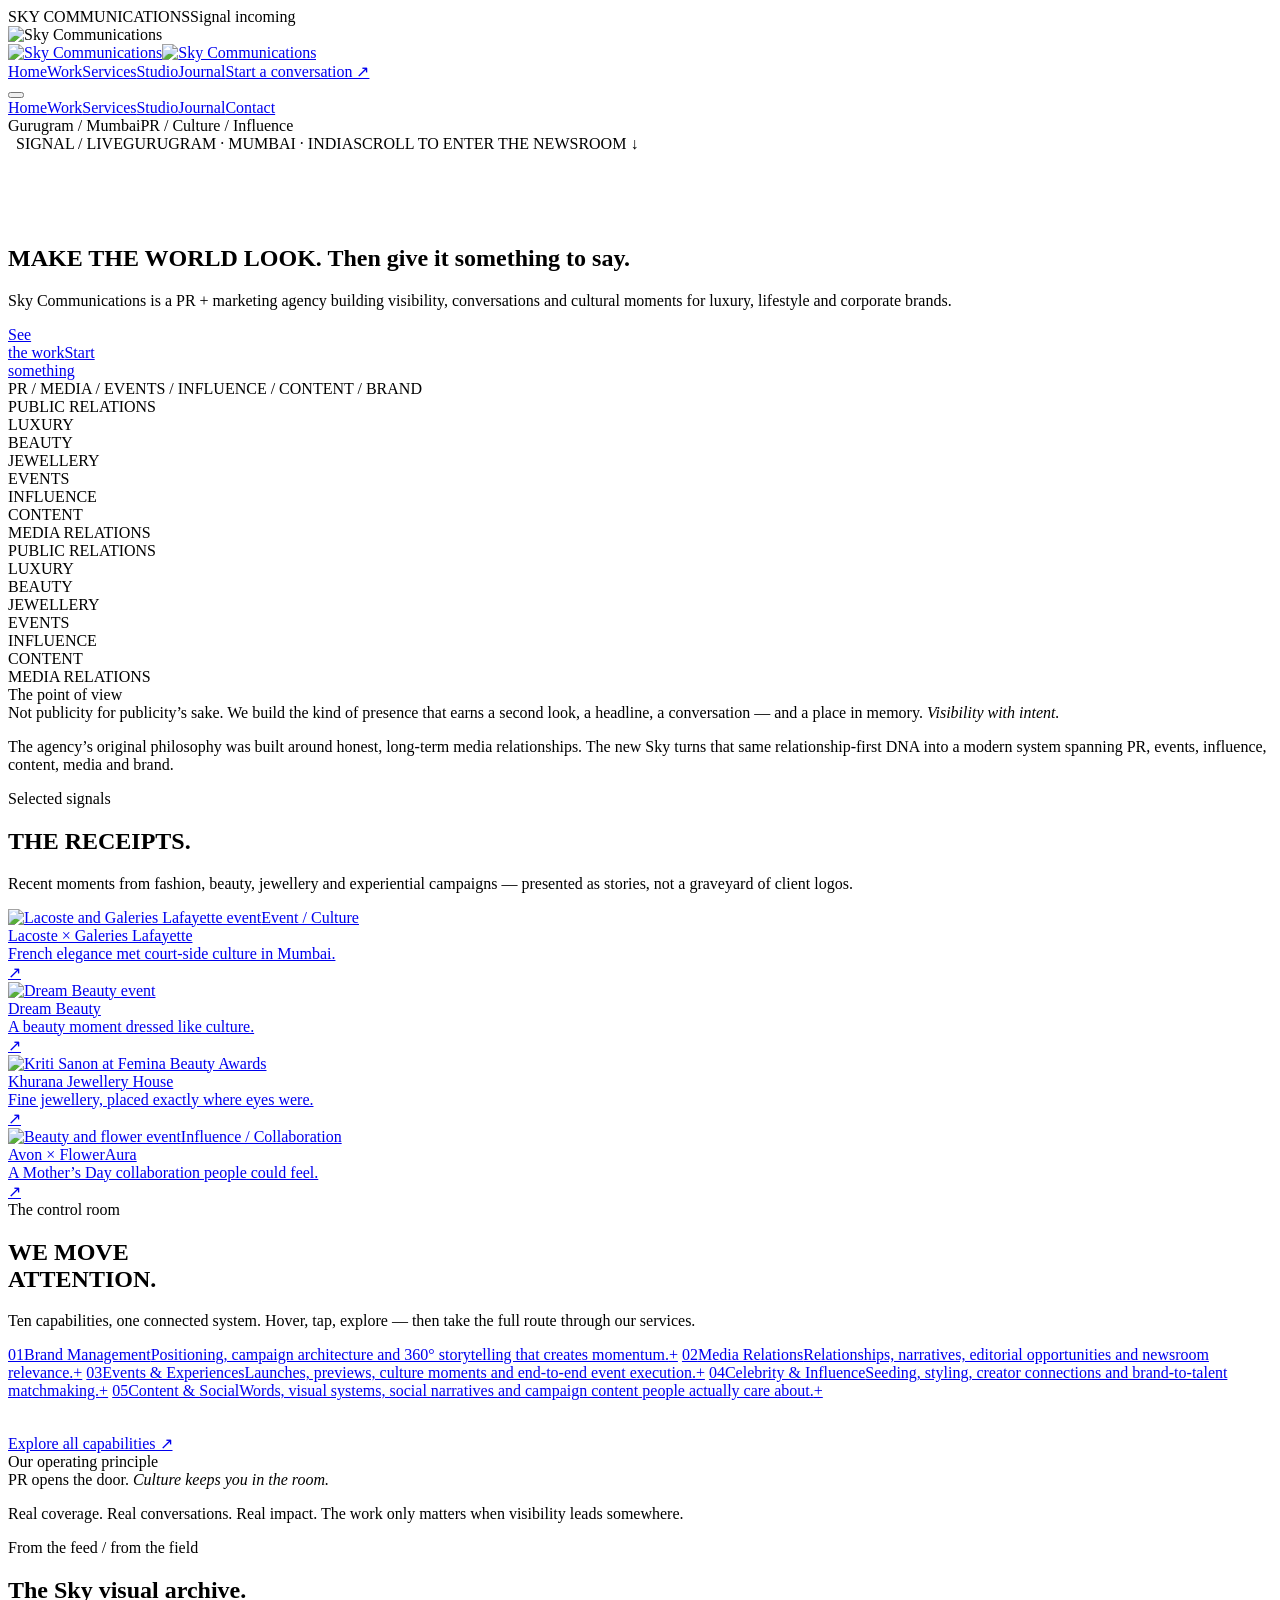
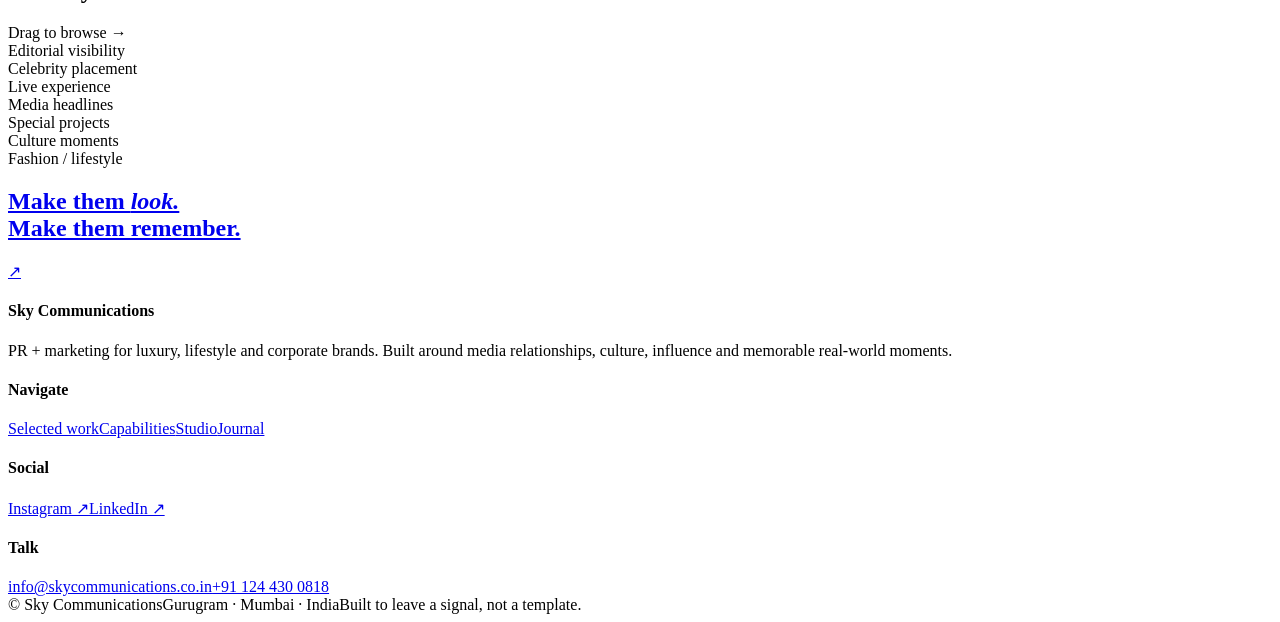
==== index.html @ d0e94e99 "Add files via upload" ====
<!doctype html><html lang="en"><head><meta charset="utf-8"><meta name="viewport" content="width=device-width,initial-scale=1,viewport-fit=cover"><meta name="theme-color" content="#0a0d10"><title>Sky Communications — PR, Culture & Influence</title><meta name="description" content="Sky Communications is a PR and marketing agency shaping visibility for luxury, lifestyle and corporate brands."><link rel="icon" href="assets/images/sky-mark.png"><link rel="stylesheet" href="assets/css/style.css"></head><body>
<div id="loader"><div class="loader-inner"><div class="loader-meta"><span>SKY COMMUNICATIONS</span><span>Signal incoming</span></div><div class="loader-logo"><img src="assets/images/sky-logo-light.png" alt="Sky Communications"></div><div class="loader-bar"><span></span></div></div></div>
<div class="page-wipe"></div><div class="scroll-progress"></div><div class="cursor"></div><div class="cursor-label"></div>
<nav class="site-nav ">
  <a class="brand" href="index.html" aria-label="Sky Communications home"><img class="brand-logo brand-logo-on-dark" src="assets/images/sky-logo-light.png" alt="Sky Communications"><img class="brand-logo brand-logo-on-light" src="assets/images/sky-logo.png" alt="Sky Communications"></a>
  <div class="nav-links"><a href="index.html" class="active">Home</a><a href="work.html" class="">Work</a><a href="services.html" class="">Services</a><a href="studio.html" class="">Studio</a><a href="journal.html" class="">Journal</a><a class="nav-cta" href="contact.html">Start a conversation ↗</a></div>
  <button class="nav-toggle" aria-label="Open menu" aria-expanded="false"><span></span><span></span></button>
</nav>
<div class="mobile-panel"><a href="index.html">Home</a><a href="work.html">Work</a><a href="services.html">Services</a><a href="studio.html">Studio</a><a href="journal.html">Journal</a><a href="contact.html">Contact</a><div class="mobile-panel-meta"><span>Gurugram / Mumbai</span><span>PR / Culture / Influence</span></div></div>

<main>
<section class="hero">
  <div class="hero-topline"><span><i class="live-dot"></i>&nbsp;&nbsp;SIGNAL / LIVE</span><span>GURUGRAM · MUMBAI · INDIA</span><span>SCROLL TO ENTER THE NEWSROOM ↓</span></div>
  <div class="hero-stack" aria-hidden="true">
    <div class="hero-card" data-label="Luxury"><img src="assets/images/luxury-white.jpg" alt=""></div>
    <div class="hero-card" data-label="Culture"><img src="assets/images/global-stories.jpg" alt=""></div>
    <div class="hero-card" data-label="Events"><img src="assets/images/lacoste-event.jpg" alt=""></div>
    <div class="hero-card" data-label="Beauty"><img src="assets/images/kriti-femina.jpg" alt=""></div>
  </div>
  <div class="hero-copy">
    <h1 class="display hero-title">
      <span class="line"><span>MAKE THE</span></span>
      <span class="line"><span>WORLD <span class="accent">LOOK.</span></span></span>
      <span class="line"><span class="smallserif">Then give it something to say.</span></span>
    </h1>
    <div class="hero-bottom">
      <p class="hero-intro">Sky Communications is a PR + marketing agency building visibility, conversations and cultural moments for luxury, lifestyle and corporate brands.</p>
      <div class="hero-actions"><a class="round-link" href="work.html" data-cursor="VIEW">See<br>the work</a><a class="round-link" href="contact.html" data-cursor="TALK">Start<br>something</a></div>
    </div>
  </div>
  <div class="hero-scribble">PR / MEDIA / EVENTS / INFLUENCE / CONTENT / BRAND</div>
</section>
<div class="ticker"><div class="ticker-track">
  <div class="ticker-item">PUBLIC RELATIONS</div><div class="ticker-item">LUXURY</div><div class="ticker-item">BEAUTY</div><div class="ticker-item">JEWELLERY</div><div class="ticker-item">EVENTS</div><div class="ticker-item">INFLUENCE</div><div class="ticker-item">CONTENT</div><div class="ticker-item">MEDIA RELATIONS</div>
  <div class="ticker-item">PUBLIC RELATIONS</div><div class="ticker-item">LUXURY</div><div class="ticker-item">BEAUTY</div><div class="ticker-item">JEWELLERY</div><div class="ticker-item">EVENTS</div><div class="ticker-item">INFLUENCE</div><div class="ticker-item">CONTENT</div><div class="ticker-item">MEDIA RELATIONS</div>
</div></div>

<section class="section manifesto">
  <div class="grid-12">
    <div class="manifesto-intro reveal"><div class="eyebrow">The point of view</div></div>
    <div class="manifesto-copy reveal" data-delay="1">Not publicity for publicity’s sake. <span class="quiet">We build the kind of presence that earns a second look, a headline, a conversation — and a place in memory.</span> <em>Visibility with intent.</em></div>
    <p class="manifesto-note reveal" data-delay="2">The agency’s original philosophy was built around honest, long-term media relationships. The new Sky turns that same relationship-first DNA into a modern system spanning PR, events, influence, content, media and brand.</p>
  </div>
</section>

<section class="section work-section">
  <div class="work-head"><div><div class="eyebrow reveal">Selected signals</div><h2 class="h2 reveal" data-delay="1">THE RECEIPTS.</h2></div><p class="reveal" data-delay="2">Recent moments from fashion, beauty, jewellery and experiential campaigns — presented as stories, not a graveyard of client logos.</p></div>
  <div class="work-grid">
    <a class="work-card wide tall reveal" href="case-lacoste.html" data-cursor="OPEN"><img src="assets/images/lacoste-event.jpg" alt="Lacoste and Galeries Lafayette event"><span class="sticker">Event / Culture</span><div class="work-card-info"><div><div class="work-card-kicker">Lacoste × Galeries Lafayette</div><div class="work-card-title">French elegance met court-side culture in Mumbai.</div></div><span class="work-card-go">↗</span></div></a>
    <a class="work-card narrow reveal" data-delay="1" href="case-dream-beauty.html" data-cursor="OPEN"><img src="assets/images/dream-beauty.jpg" alt="Dream Beauty event"><div class="work-card-info"><div><div class="work-card-kicker">Dream Beauty</div><div class="work-card-title">A beauty moment dressed like culture.</div></div><span class="work-card-go">↗</span></div></a>
    <a class="work-card narrow reveal" href="case-khurana.html" data-cursor="OPEN"><img src="assets/images/kriti-femina.jpg" alt="Kriti Sanon at Femina Beauty Awards"><div class="work-card-info"><div><div class="work-card-kicker">Khurana Jewellery House</div><div class="work-card-title">Fine jewellery, placed exactly where eyes were.</div></div><span class="work-card-go">↗</span></div></a>
    <a class="work-card wide reveal" data-delay="1" href="case-avon.html" data-cursor="OPEN"><img src="assets/images/flower-event.jpg" alt="Beauty and flower event"><span class="sticker">Influence / Collaboration</span><div class="work-card-info"><div><div class="work-card-kicker">Avon × FlowerAura</div><div class="work-card-title">A Mother’s Day collaboration people could feel.</div></div><span class="work-card-go">↗</span></div></a>
  </div>
</section>

<section class="section services-block">
  <div class="services-heading"><div><div class="eyebrow reveal">The control room</div><h2 class="h2 reveal" data-delay="1">WE MOVE<br>ATTENTION.</h2></div><p class="reveal" data-delay="2">Ten capabilities, one connected system. Hover, tap, explore — then take the full route through our services.</p></div>
  <div class="service-list reveal">
    <a class="service-row" href="services.html#brand"><span class="service-num">01</span><span class="service-name">Brand Management</span><span class="service-desc">Positioning, campaign architecture and 360° storytelling that creates momentum.</span><span class="service-plus">+</span></a>
    <a class="service-row" href="services.html#media"><span class="service-num">02</span><span class="service-name">Media Relations</span><span class="service-desc">Relationships, narratives, editorial opportunities and newsroom relevance.</span><span class="service-plus">+</span></a>
    <a class="service-row" href="services.html#events"><span class="service-num">03</span><span class="service-name">Events & Experiences</span><span class="service-desc">Launches, previews, culture moments and end-to-end event execution.</span><span class="service-plus">+</span></a>
    <a class="service-row" href="services.html#influence"><span class="service-num">04</span><span class="service-name">Celebrity & Influence</span><span class="service-desc">Seeding, styling, creator connections and brand-to-talent matchmaking.</span><span class="service-plus">+</span></a>
    <a class="service-row" href="services.html#content"><span class="service-num">05</span><span class="service-name">Content & Social</span><span class="service-desc">Words, visual systems, social narratives and campaign content people actually care about.</span><span class="service-plus">+</span></a>
  </div>
  <div style="margin-top:34px"><a href="services.html" class="eyebrow">Explore all capabilities ↗</a></div>
</section>

<section class="section signal-section">
  <div><div class="eyebrow reveal">Our operating principle</div><div class="signal-quote reveal" data-delay="1">PR opens the door. <em>Culture keeps you in the room.</em></div><p class="signal-sub reveal" data-delay="2">Real coverage. Real conversations. Real impact. The work only matters when visibility leads somewhere.</p></div>
</section>

<section class="section archive">
  <div class="archive-head"><div><div class="eyebrow reveal">From the feed / from the field</div><h2 class="h3 reveal" data-delay="1">The Sky visual archive.</h2></div><span class="drag-note">Drag to browse →</span></div>
  <div class="case-strip" data-cursor="DRAG">
    <div class="case-tile"><img src="assets/images/editorial-shanaya.jpg" alt=""><span>Editorial visibility</span></div>
    <div class="case-tile"><img src="assets/images/kiara-jewels.jpg" alt=""><span>Celebrity placement</span></div>
    <div class="case-tile"><img src="assets/images/etude-event.jpg" alt=""><span>Live experience</span></div>
    <div class="case-tile"><img src="assets/images/headlines.jpg" alt=""><span>Media headlines</span></div>
    <div class="case-tile"><img src="assets/images/petfed.jpg" alt=""><span>Special projects</span></div>
    <div class="case-tile"><img src="assets/images/mumbai-moments.jpg" alt=""><span>Culture moments</span></div>
    <div class="case-tile"><img src="assets/images/palace-fashion.jpg" alt=""><span>Fashion / lifestyle</span></div>
  </div>
</section>
</main>

<footer class="footer">
  <a href="contact.html" class="footer-cta" data-cursor="HELLO">
    <h2>Make them <em>look.</em><br>Make them remember.</h2><span class="footer-arrow">↗</span>
  </a>
  <div class="footer-grid">
    <div class="footer-col"><h4>Sky Communications</h4><p>PR + marketing for luxury, lifestyle and corporate brands. Built around media relationships, culture, influence and memorable real-world moments.</p></div>
    <div class="footer-col"><h4>Navigate</h4><a href="work.html">Selected work</a><a href="services.html">Capabilities</a><a href="studio.html">Studio</a><a href="journal.html">Journal</a></div>
    <div class="footer-col"><h4>Social</h4><a href="https://www.instagram.com/skycommn/" target="_blank" rel="noreferrer">Instagram ↗</a><a href="https://www.linkedin.com/company/sky-communications-pr/" target="_blank" rel="noreferrer">LinkedIn ↗</a></div>
    <div class="footer-col"><h4>Talk</h4><a href="mailto:info@skycommunications.co.in">info@skycommunications.co.in</a><a href="tel:+911244300818">+91 124 430 0818</a></div>
  </div>
  <div class="footer-bottom"><span>© <span data-year></span> Sky Communications</span><span>Gurugram · Mumbai · India</span><span>Built to leave a signal, not a template.</span></div>
</footer>
<script src="assets/js/site.js"></script>
</body></html>
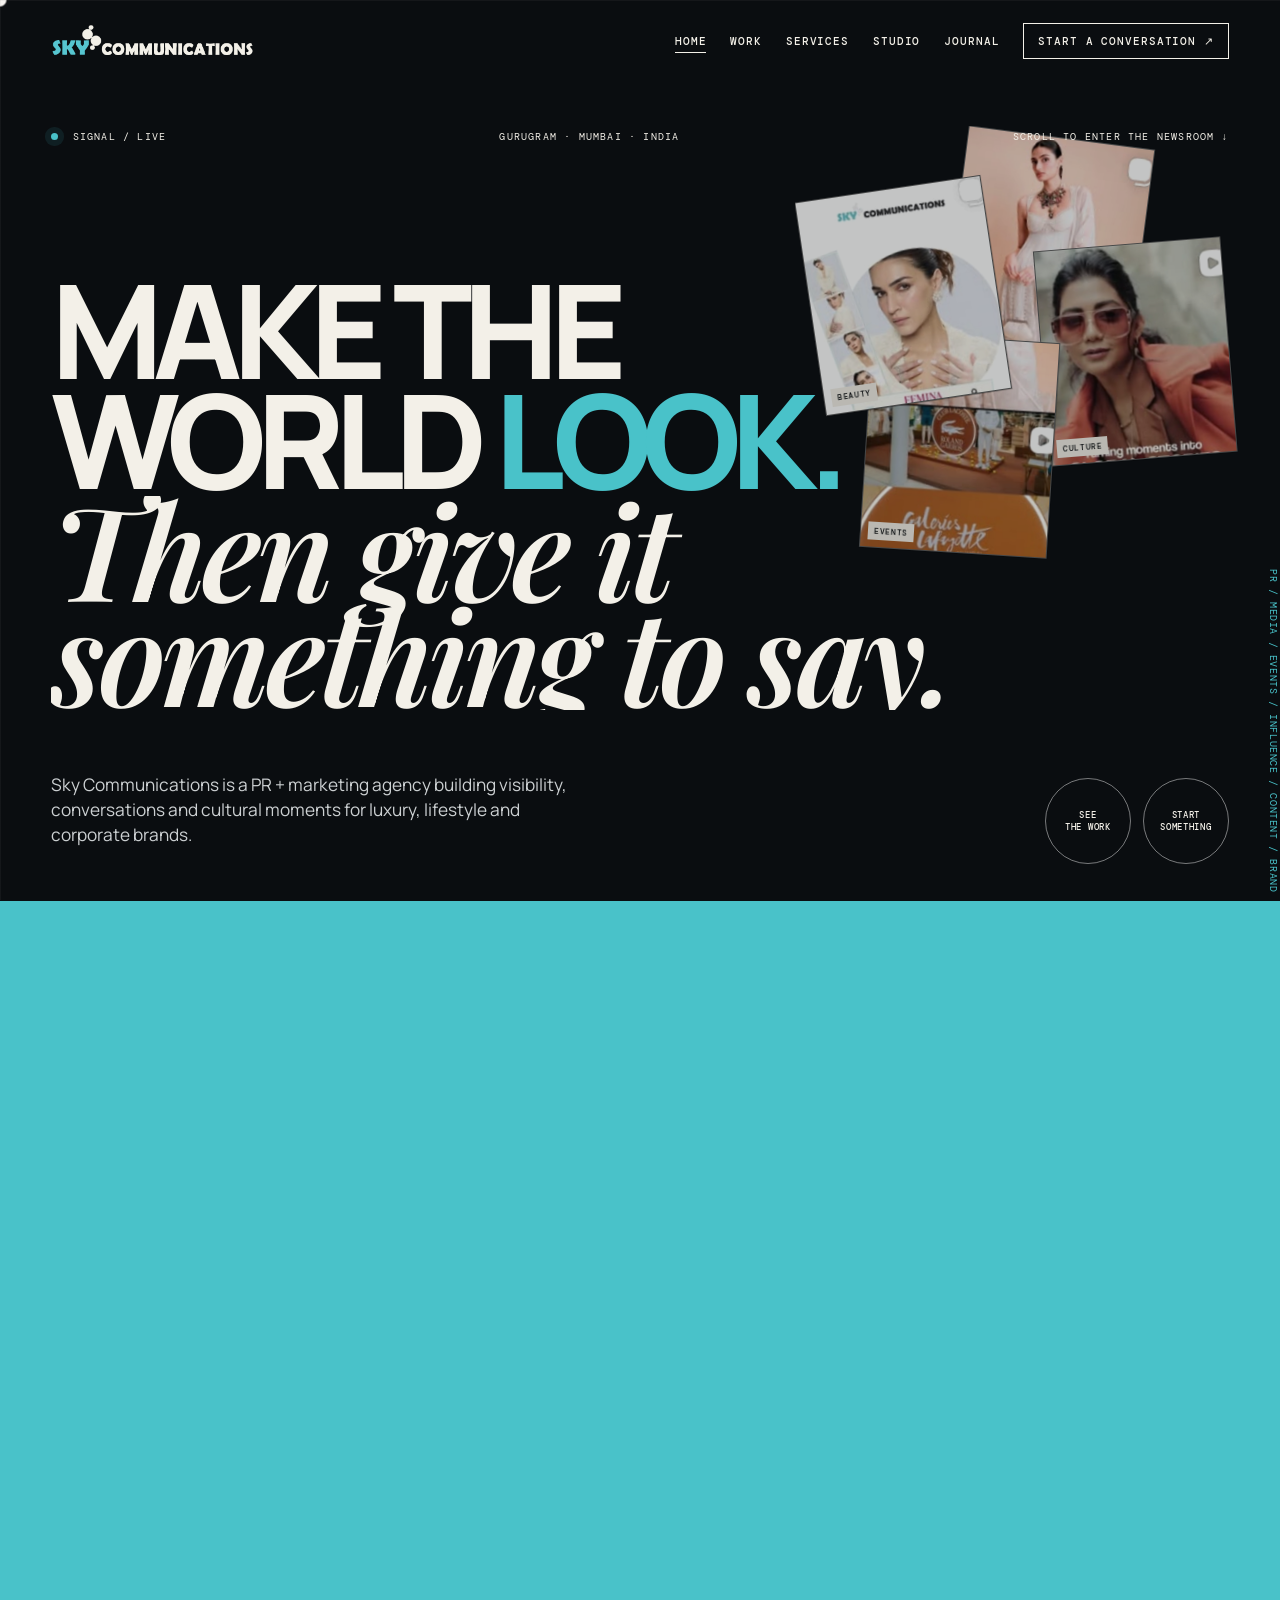
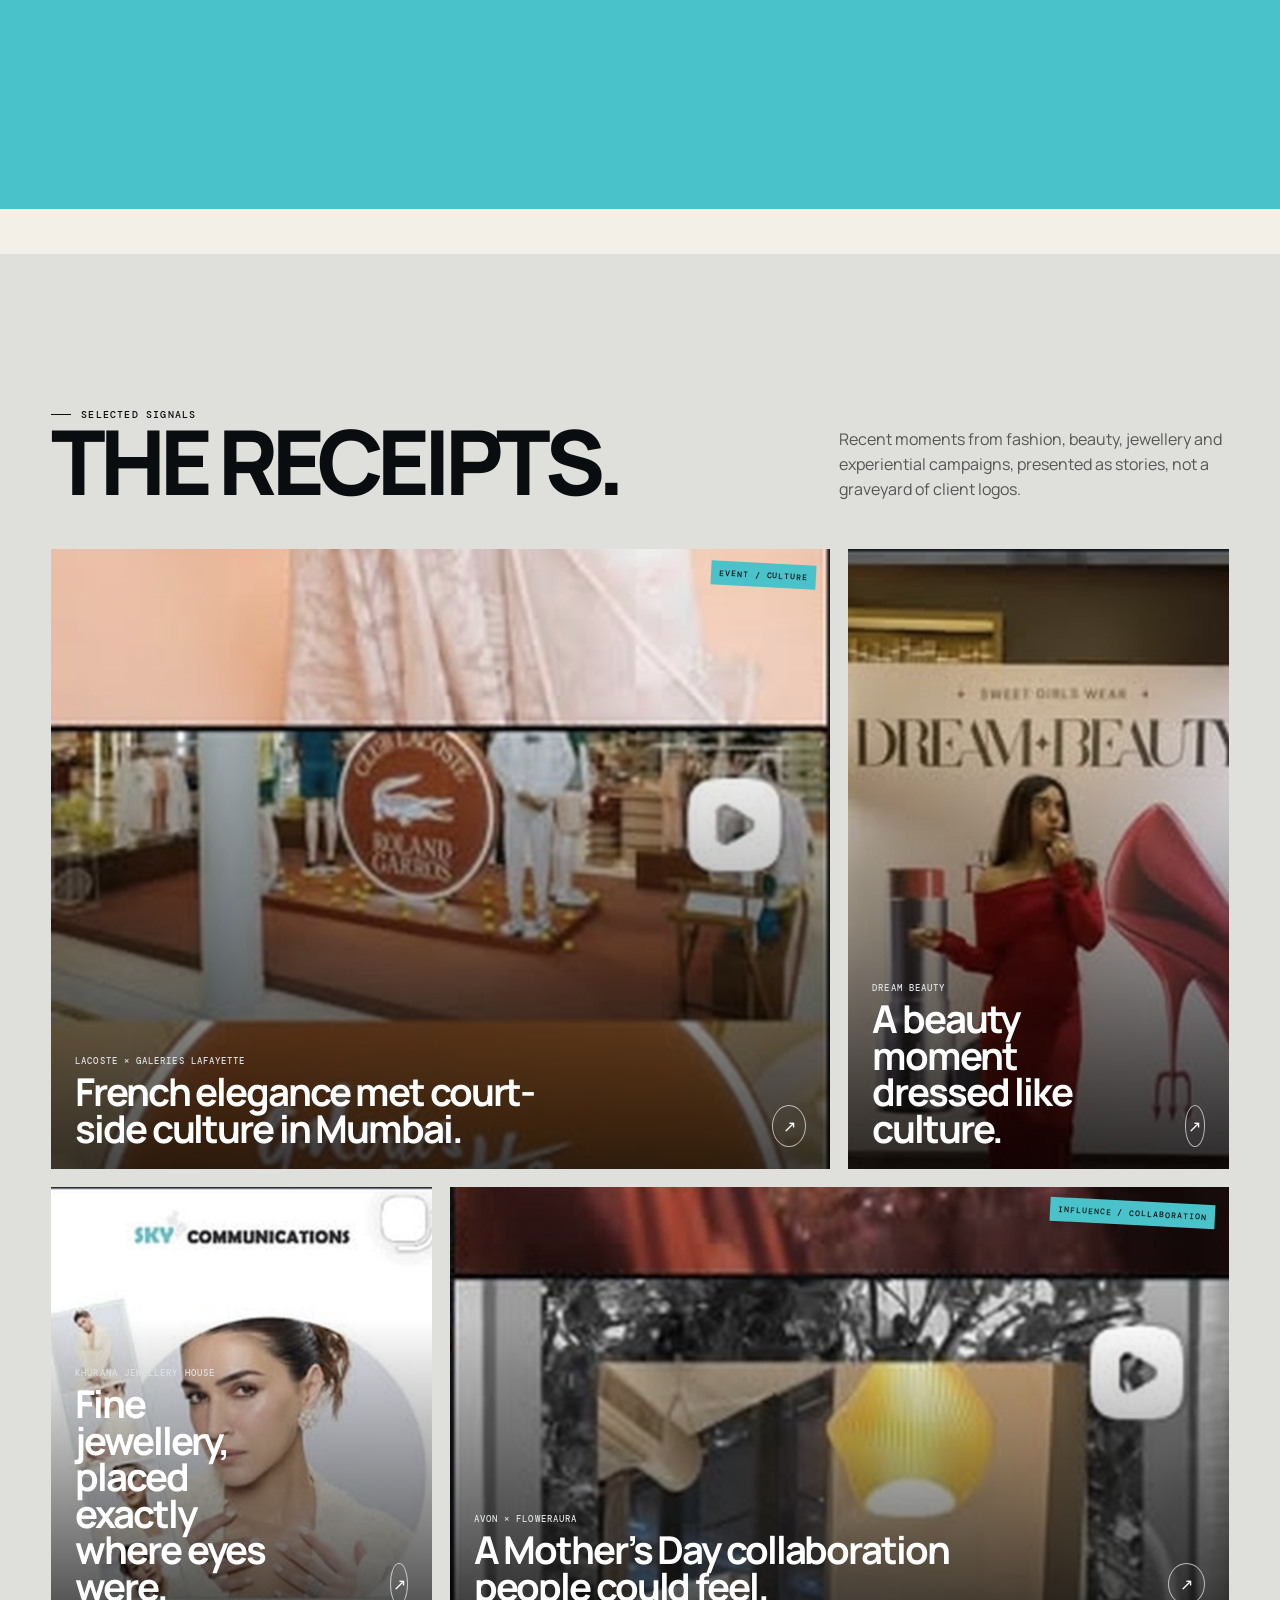
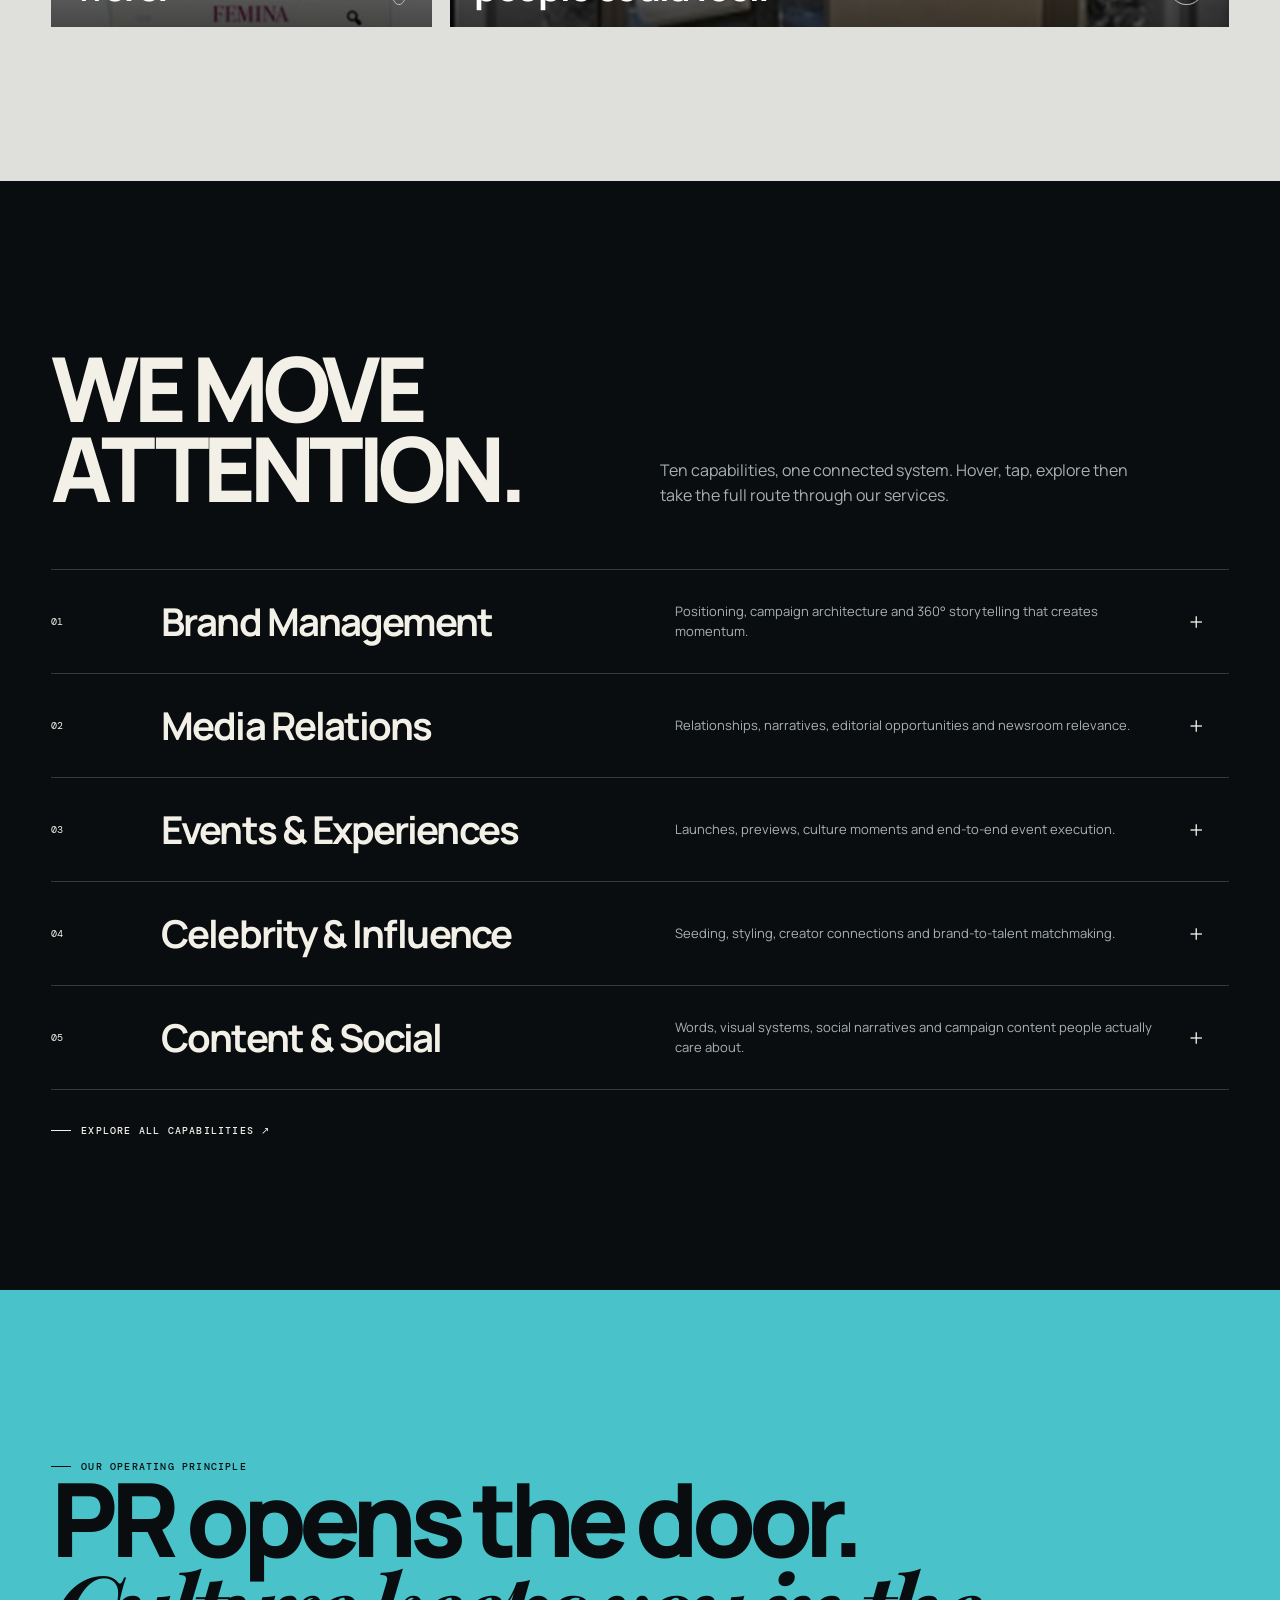
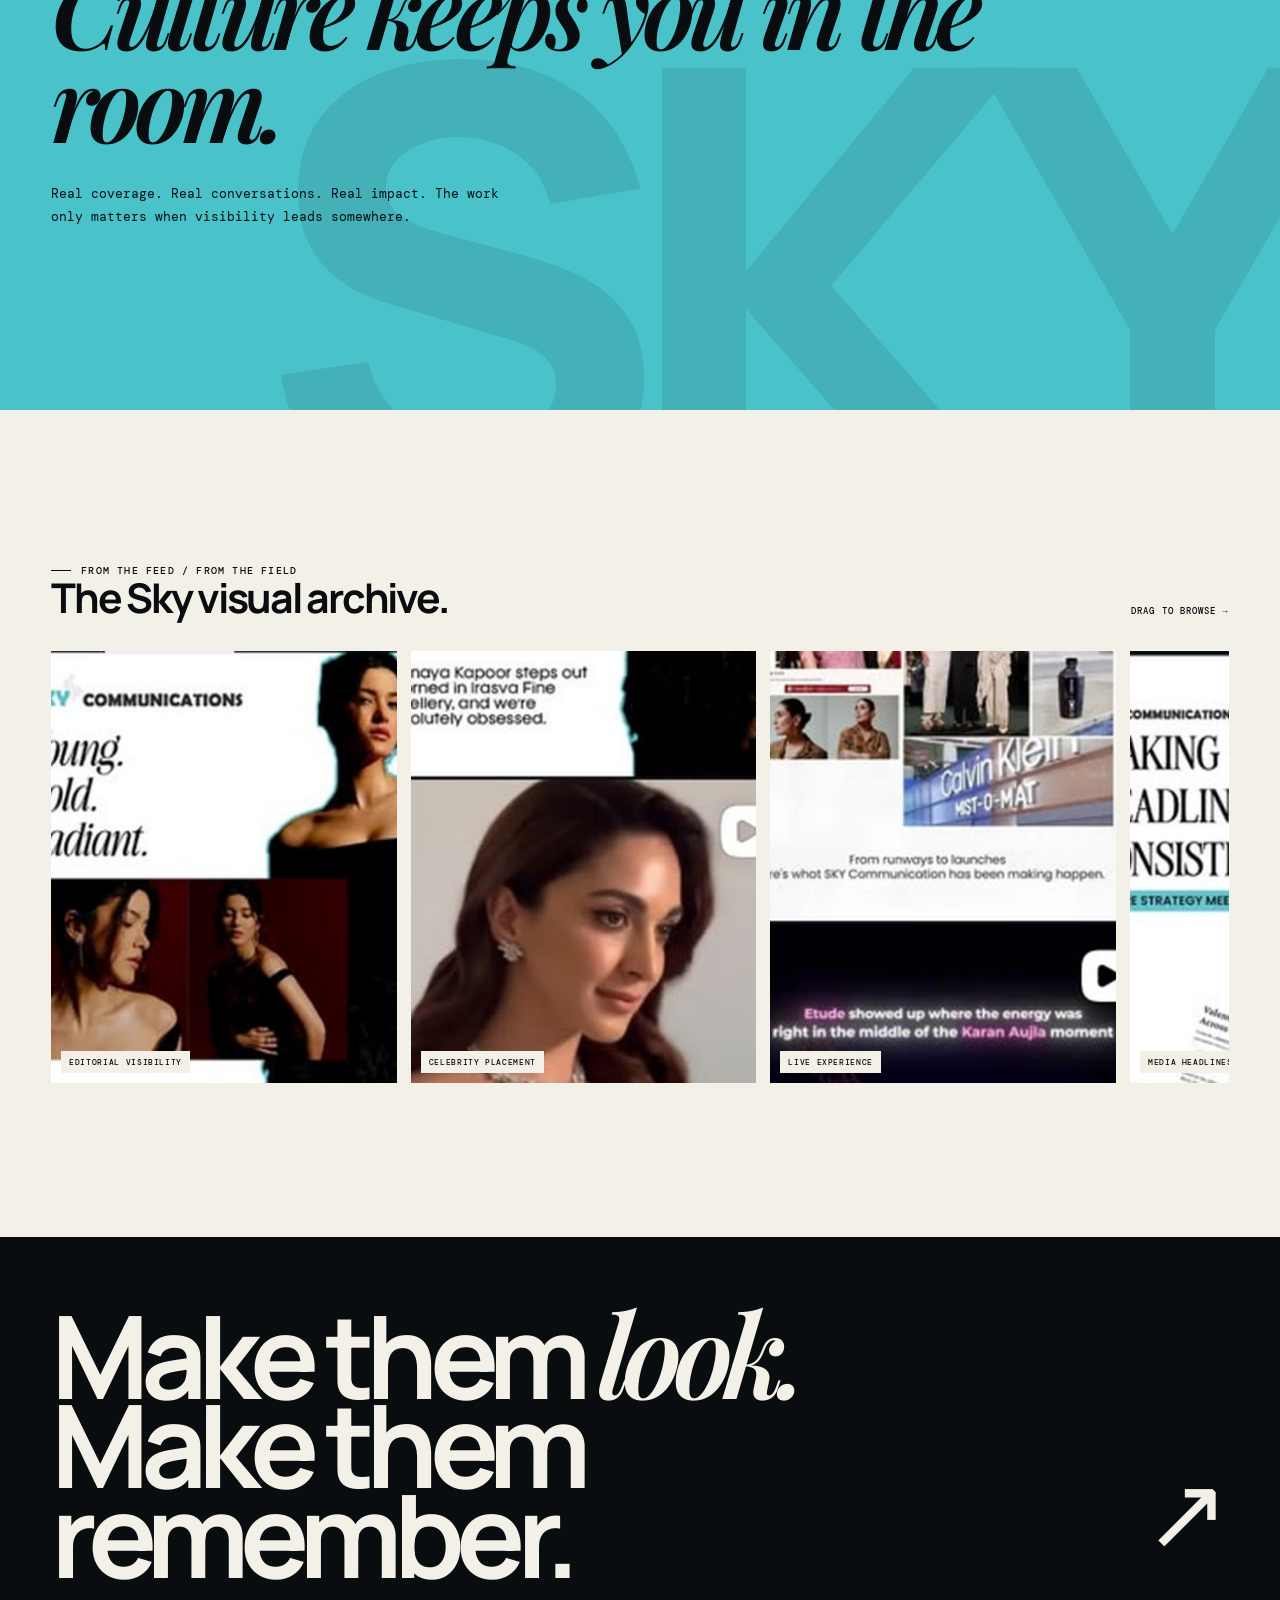
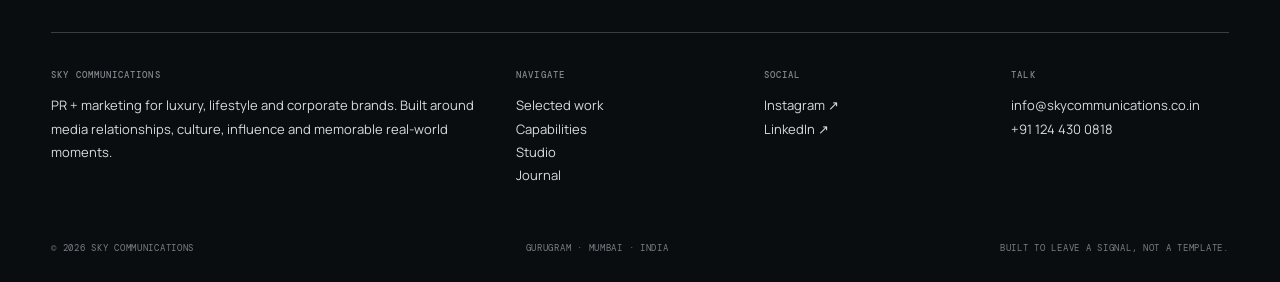
==== commit db1d5ce0: "Update index.html" ====
--- a/index.html
+++ b/index.html
@@ -1,4 +1,4 @@
-<!doctype html><html lang="en"><head><meta charset="utf-8"><meta name="viewport" content="width=device-width,initial-scale=1,viewport-fit=cover"><meta name="theme-color" content="#0a0d10"><title>Sky Communications — PR, Culture & Influence</title><meta name="description" content="Sky Communications is a PR and marketing agency shaping visibility for luxury, lifestyle and corporate brands."><link rel="icon" href="assets/images/sky-mark.png"><link rel="stylesheet" href="assets/css/style.css"></head><body>
+<!doctype html><html lang="en"><head><meta charset="utf-8"><meta name="viewport" content="width=device-width,initial-scale=1,viewport-fit=cover"><meta name="theme-color" content="#0a0d10"><title>Sky Communications . PR, Culture & Influence</title><meta name="description" content="Sky Communications is a PR and marketing agency shaping visibility for luxury, lifestyle and corporate brands."><link rel="icon" href="assets/images/sky-mark.png"><link rel="stylesheet" href="assets/css/style.css"></head><body>
 <div id="loader"><div class="loader-inner"><div class="loader-meta"><span>SKY COMMUNICATIONS</span><span>Signal incoming</span></div><div class="loader-logo"><img src="assets/images/sky-logo-light.png" alt="Sky Communications"></div><div class="loader-bar"><span></span></div></div></div>
 <div class="page-wipe"></div><div class="scroll-progress"></div><div class="cursor"></div><div class="cursor-label"></div>
 <nav class="site-nav ">
@@ -44,7 +44,7 @@
 </section>
 
 <section class="section work-section">
-  <div class="work-head"><div><div class="eyebrow reveal">Selected signals</div><h2 class="h2 reveal" data-delay="1">THE RECEIPTS.</h2></div><p class="reveal" data-delay="2">Recent moments from fashion, beauty, jewellery and experiential campaigns — presented as stories, not a graveyard of client logos.</p></div>
+  <div class="work-head"><div><div class="eyebrow reveal">Selected signals</div><h2 class="h2 reveal" data-delay="1">THE RECEIPTS.</h2></div><p class="reveal" data-delay="2">Recent moments from fashion, beauty, jewellery and experiential campaigns, presented as stories, not a graveyard of client logos.</p></div>
   <div class="work-grid">
     <a class="work-card wide tall reveal" href="case-lacoste.html" data-cursor="OPEN"><img src="assets/images/lacoste-event.jpg" alt="Lacoste and Galeries Lafayette event"><span class="sticker">Event / Culture</span><div class="work-card-info"><div><div class="work-card-kicker">Lacoste × Galeries Lafayette</div><div class="work-card-title">French elegance met court-side culture in Mumbai.</div></div><span class="work-card-go">↗</span></div></a>
     <a class="work-card narrow reveal" data-delay="1" href="case-dream-beauty.html" data-cursor="OPEN"><img src="assets/images/dream-beauty.jpg" alt="Dream Beauty event"><div class="work-card-info"><div><div class="work-card-kicker">Dream Beauty</div><div class="work-card-title">A beauty moment dressed like culture.</div></div><span class="work-card-go">↗</span></div></a>
@@ -54,7 +54,7 @@
 </section>
 
 <section class="section services-block">
-  <div class="services-heading"><div><div class="eyebrow reveal">The control room</div><h2 class="h2 reveal" data-delay="1">WE MOVE<br>ATTENTION.</h2></div><p class="reveal" data-delay="2">Ten capabilities, one connected system. Hover, tap, explore — then take the full route through our services.</p></div>
+  <div class="services-heading"><div><div class="eyebrow reveal">The control room</div><h2 class="h2 reveal" data-delay="1">WE MOVE<br>ATTENTION.</h2></div><p class="reveal" data-delay="2">Ten capabilities, one connected system. Hover, tap, explore then take the full route through our services.</p></div>
   <div class="service-list reveal">
     <a class="service-row" href="services.html#brand"><span class="service-num">01</span><span class="service-name">Brand Management</span><span class="service-desc">Positioning, campaign architecture and 360° storytelling that creates momentum.</span><span class="service-plus">+</span></a>
     <a class="service-row" href="services.html#media"><span class="service-num">02</span><span class="service-name">Media Relations</span><span class="service-desc">Relationships, narratives, editorial opportunities and newsroom relevance.</span><span class="service-plus">+</span></a>
@@ -96,4 +96,4 @@
   <div class="footer-bottom"><span>© <span data-year></span> Sky Communications</span><span>Gurugram · Mumbai · India</span><span>Built to leave a signal, not a template.</span></div>
 </footer>
 <script src="assets/js/site.js"></script>
-</body></html>+</body></html>
--- a/assets/css/style.css
+++ b/assets/css/style.css
@@ -0,0 +1,266 @@
+@import url('https://fonts.googleapis.com/css2?family=DM+Mono:wght@300;400;500&family=Manrope:wght@400;500;600;700;800&family=Playfair+Display:ital,wght@0,600;0,700;1,600&display=swap');
+
+:root{
+  --ink:#0a0d10;
+  --paper:#f3f0e8;
+  --white:#fff;
+  --sky:#49c2c9;
+  --sky-deep:#1c9aa3;
+  --line:rgba(10,13,16,.18);
+  --muted:#6f7477;
+  --serif:'Playfair Display', Georgia, serif;
+  --sans:'Manrope', Arial, sans-serif;
+  --mono:'DM Mono', monospace;
+  --pad:clamp(20px,4vw,64px);
+  --radius:0px;
+  --ease:cubic-bezier(.2,.75,.15,1);
+}
+*{box-sizing:border-box}
+html{scroll-behavior:smooth;background:var(--ink)}
+body{margin:0;background:var(--paper);color:var(--ink);font-family:var(--sans);font-size:16px;overflow-x:hidden}
+body.nav-open{overflow:hidden}
+a{color:inherit;text-decoration:none}
+button,input,textarea,select{font:inherit}
+button{color:inherit}
+img{display:block;max-width:100%}
+::selection{background:var(--sky);color:var(--ink)}
+
+/* --- chrome --- */
+#loader{position:fixed;inset:0;z-index:9999;background:var(--ink);color:var(--paper);display:grid;place-items:center;transition:transform .8s var(--ease);transform-origin:top}
+#loader.is-done{transform:translateY(-105%)}
+.loader-inner{width:min(640px,82vw)}
+.loader-meta{display:flex;justify-content:space-between;align-items:center;font:500 11px var(--mono);letter-spacing:.13em;text-transform:uppercase;color:#aeb5b8;margin-bottom:14px}
+.loader-logo{display:flex;align-items:center}
+.loader-logo img{display:block;width:min(560px,78vw);height:auto}
+.loader-bar{height:2px;background:#2d3437;margin-top:28px;overflow:hidden}
+.loader-bar span{display:block;height:100%;background:var(--sky);animation:loaderBar 1.05s var(--ease) both}
+@keyframes loaderBar{from{width:0}to{width:100%}}
+
+.page-wipe{position:fixed;inset:0;z-index:9000;background:var(--sky);transform:translateY(101%);pointer-events:none;transition:transform .55s var(--ease)}
+.page-wipe.go{transform:translateY(0)}
+
+.scroll-progress{position:fixed;top:0;left:0;z-index:3000;height:3px;width:100%;transform:scaleX(0);transform-origin:left;background:var(--sky);pointer-events:none}
+.cursor,.cursor-label{position:fixed;z-index:9998;pointer-events:none;left:0;top:0;opacity:0;transform:translate(-50%,-50%);mix-blend-mode:difference}
+.cursor{width:13px;height:13px;border-radius:50%;background:#fff;transition:width .25s,height .25s,opacity .2s}
+.cursor.is-big{width:70px;height:70px}
+.cursor-label{font:500 9px var(--mono);letter-spacing:.12em;color:#000;mix-blend-mode:normal;z-index:9999}
+@media(pointer:fine){.cursor,.cursor-label{opacity:1}body,a,button{cursor:none}}
+
+.site-nav{position:fixed;z-index:1100;top:0;left:0;width:100%;height:82px;padding:0 var(--pad);display:flex;align-items:center;justify-content:space-between;color:var(--paper);transition:background .3s,color .3s,border .3s}
+.site-nav.scrolled{background:rgba(243,240,232,.94);backdrop-filter:blur(8px);color:var(--ink);border-bottom:1px solid var(--line)}
+.site-nav.darktext{color:var(--ink)}
+.site-nav.darktext.scrolled{background:rgba(243,240,232,.96)}
+.brand{display:flex;align-items:center;position:relative;z-index:3;width:clamp(172px,16vw,232px);height:42px}
+.brand-logo{position:absolute;left:0;top:50%;width:100%;height:auto;transform:translateY(-50%);transition:opacity .28s var(--ease);object-fit:contain;object-position:left center}
+.brand-logo-on-dark{opacity:1}
+.brand-logo-on-light{opacity:0}
+.site-nav.darktext .brand-logo-on-dark,.site-nav.scrolled .brand-logo-on-dark{opacity:0}
+.site-nav.darktext .brand-logo-on-light,.site-nav.scrolled .brand-logo-on-light{opacity:1}
+.site-nav.menuing .brand-logo-on-dark{opacity:0}
+.site-nav.menuing .brand-logo-on-light{opacity:1}
+.nav-links{display:flex;align-items:center;gap:24px;font:500 11px var(--mono);text-transform:uppercase;letter-spacing:.08em}
+.nav-links a{position:relative;padding:8px 0}
+.nav-links a::after{content:'';position:absolute;left:0;bottom:3px;width:100%;height:1px;background:currentColor;transform:scaleX(0);transform-origin:right;transition:transform .3s var(--ease)}
+.nav-links a:hover::after,.nav-links a.active::after{transform:scaleX(1);transform-origin:left}
+.nav-cta{border:1px solid currentColor!important;padding:10px 14px!important}.nav-cta::after{display:none}
+.nav-toggle{display:none;width:48px;height:48px;background:transparent;border:0;position:relative;z-index:3}
+.nav-toggle span{display:block;width:24px;height:1px;background:currentColor;margin:6px auto;transition:transform .3s,opacity .2s}
+.mobile-panel{position:fixed;z-index:1090;inset:0;background:var(--sky);color:var(--ink);display:flex;flex-direction:column;justify-content:center;padding:100px var(--pad) 40px;transform:translateY(-102%);transition:transform .7s var(--ease)}
+.mobile-panel.open{transform:translateY(0)}
+.mobile-panel a{font-size:clamp(42px,13vw,82px);font-weight:800;letter-spacing:-.065em;line-height:.95;border-bottom:1px solid rgba(10,13,16,.2);padding:10px 0}
+.mobile-panel-meta{margin-top:auto;font:500 11px var(--mono);display:flex;justify-content:space-between;text-transform:uppercase}
+
+/* --- type + layout --- */
+.eyebrow{display:flex;gap:10px;align-items:center;font:500 10px var(--mono);text-transform:uppercase;letter-spacing:.12em}
+.eyebrow::before{content:'';width:20px;height:1px;background:currentColor}
+.display{font-size:clamp(58px,10.2vw,168px);line-height:.8;letter-spacing:-.075em;margin:0;font-weight:800}
+.display .serif{font-family:var(--serif);font-style:italic;font-weight:600;letter-spacing:-.055em}
+.h2{font-size:clamp(44px,7vw,110px);letter-spacing:-.07em;line-height:.9;margin:0;font-weight:800}
+.h3{font-size:clamp(28px,3.2vw,54px);letter-spacing:-.055em;line-height:.98;margin:0;font-weight:700}
+.serif{font-family:var(--serif)}
+.mono{font-family:var(--mono)}
+.section{padding:clamp(90px,12vw,180px) var(--pad)}
+.section-tight{padding:clamp(64px,8vw,110px) var(--pad)}
+.grid-12{display:grid;grid-template-columns:repeat(12,minmax(0,1fr));gap:24px}
+.rule{border-top:1px solid var(--line)}
+.reveal{opacity:0;transform:translateY(32px);transition:opacity .85s var(--ease),transform .85s var(--ease)}
+.reveal.is-in{opacity:1;transform:none}
+.reveal[data-delay="1"]{transition-delay:.08s}.reveal[data-delay="2"]{transition-delay:.16s}.reveal[data-delay="3"]{transition-delay:.24s}
+
+/* --- hero --- */
+.hero{min-height:100svh;background:var(--ink);color:var(--paper);position:relative;overflow:hidden;padding:130px var(--pad) 36px;display:flex;flex-direction:column;justify-content:space-between}
+.hero::before{content:'';position:absolute;inset:0;background-image:linear-gradient(rgba(255,255,255,.045) 1px,transparent 1px),linear-gradient(90deg,rgba(255,255,255,.045) 1px,transparent 1px);background-size:calc(100% / 12) 100%,100% 100%;pointer-events:none}
+.hero-topline{display:flex;justify-content:space-between;align-items:flex-start;font:400 10px var(--mono);text-transform:uppercase;letter-spacing:.12em;position:relative;z-index:2}
+.live-dot{width:7px;height:7px;background:var(--sky);border-radius:50%;display:inline-block;box-shadow:0 0 0 6px rgba(73,194,201,.1);animation:pulse 1.6s infinite}
+@keyframes pulse{50%{box-shadow:0 0 0 12px rgba(73,194,201,0)}}
+.hero-copy{position:relative;z-index:2;margin-top:auto}
+.hero-title{max-width:1250px;position:relative}
+.hero-title .line{display:block;overflow:hidden;padding-bottom:.04em}
+.hero-title .line>span{display:block;transform:translateY(110%);animation:titleIn .9s var(--ease) forwards}
+.hero-title .line:nth-child(2)>span{animation-delay:.12s}.hero-title .line:nth-child(3)>span{animation-delay:.24s}
+@keyframes titleIn{to{transform:translateY(0)}}
+.hero-title .accent{color:var(--sky)}
+.hero-title .smallserif{font-family:var(--serif);font-style:italic;font-weight:600;letter-spacing:-.04em}
+.hero-bottom{margin-top:44px;display:grid;grid-template-columns:1.2fr .8fr;gap:30px;align-items:end;position:relative;z-index:4}
+.hero-intro{max-width:520px;font-size:clamp(16px,1.35vw,21px);line-height:1.45;color:#ccd0d2}
+.hero-actions{display:flex;justify-content:flex-end;gap:12px;align-items:center}
+.round-link{width:86px;height:86px;border-radius:50%;border:1px solid rgba(255,255,255,.45);display:grid;place-items:center;text-align:center;font:500 9px var(--mono);text-transform:uppercase;letter-spacing:.08em;transition:background .3s,color .3s,transform .3s}
+.round-link:hover{background:var(--sky);border-color:var(--sky);color:var(--ink);transform:rotate(-8deg)}
+.hero-stack{position:absolute;right:4vw;top:15vh;width:min(35vw,500px);height:48vh;z-index:1;opacity:.76;pointer-events:none;perspective:1000px}
+.hero-card{position:absolute;width:42%;aspect-ratio:1/1.15;overflow:hidden;border:1px solid rgba(255,255,255,.25);box-shadow:0 16px 45px rgba(0,0,0,.35);will-change:transform;transform:translate3d(var(--move-x,0px),var(--move-y,0px),0) rotate(calc(var(--rot,0deg) + var(--drift-r,0deg)));transform-origin:center;background:#222;opacity:0;clip-path:inset(100% 0 0 0);animation:heroCardReveal 1.15s var(--ease) forwards}
+.hero-card img{width:100%;height:100%;object-fit:cover;filter:saturate(.82) contrast(1.04);transform:scale(1.035);transition:filter .4s ease}
+.hero-card::after{content:attr(data-label);position:absolute;left:7px;bottom:7px;background:var(--paper);color:var(--ink);padding:4px 6px;font:500 8px var(--mono);letter-spacing:.08em;text-transform:uppercase}
+.hero-card:nth-child(1){top:0;right:20%;--rot:7deg;animation-delay:.18s}
+.hero-card:nth-child(2){top:26%;right:0;--rot:-5deg;animation-delay:.32s}
+.hero-card:nth-child(3){top:48%;right:38%;--rot:4deg;animation-delay:.46s}
+.hero-card:nth-child(4){top:12%;right:52%;--rot:-8deg;animation-delay:.6s}
+@keyframes heroCardReveal{0%{opacity:0;clip-path:inset(100% 0 0 0)}55%{opacity:1}100%{opacity:1;clip-path:inset(0 0 0 0)}}
+.hero-scribble{position:absolute;right:0;bottom:8px;color:var(--sky);font:400 10px var(--mono);letter-spacing:.06em;writing-mode:vertical-rl;text-transform:uppercase}
+
+/* --- ticker --- */
+.ticker{overflow:hidden;background:var(--sky);color:var(--ink);border-top:1px solid var(--ink);border-bottom:1px solid var(--ink);padding:14px 0}
+.ticker-track{display:flex;width:max-content;animation:ticker 26s linear infinite}
+.ticker-item{font:700 clamp(18px,2vw,30px) var(--sans);letter-spacing:-.03em;white-space:nowrap;display:flex;align-items:center}
+.ticker-item::after{content:'✦';font-size:.62em;margin:0 28px}
+@keyframes ticker{to{transform:translateX(-50%)}}
+
+/* --- manifesto --- */
+.manifesto{background:var(--paper)}
+.manifesto-intro{grid-column:1/span 3;align-self:start;position:sticky;top:110px}
+.manifesto-copy{grid-column:4/span 9;font-size:clamp(34px,5.3vw,82px);line-height:.98;letter-spacing:-.055em;font-weight:700}
+.manifesto-copy .quiet{color:#a7a6a1}.manifesto-copy em{font-family:var(--serif);font-weight:600}
+.manifesto-note{grid-column:8/span 5;margin-top:46px;font-size:15px;line-height:1.6;color:#4d5355;max-width:520px}
+
+/* --- work cards --- */
+.work-section{background:#dfe0db}
+.work-head{display:flex;justify-content:space-between;align-items:flex-end;margin-bottom:48px;gap:30px}
+.work-head p{max-width:390px;margin:0;color:#555;line-height:1.55}
+.work-grid{display:grid;grid-template-columns:repeat(12,minmax(0,1fr));gap:18px}
+.work-card{position:relative;overflow:hidden;background:var(--ink);color:white;min-height:440px;grid-column:span 6;isolation:isolate}
+.work-card.tall{min-height:620px}.work-card.narrow{grid-column:span 4}.work-card.wide{grid-column:span 8}
+.work-card img{width:100%;height:100%;object-fit:cover;position:absolute;inset:0;transition:transform .8s var(--ease),filter .5s;filter:saturate(.8)}
+.work-card::before{content:'';position:absolute;inset:0;background:linear-gradient(180deg,transparent 30%,rgba(0,0,0,.72));z-index:1}
+.work-card:hover img{transform:scale(1.045);filter:saturate(1.05)}
+.work-card-info{position:absolute;z-index:2;left:24px;right:24px;bottom:22px;display:flex;justify-content:space-between;align-items:end;gap:20px}
+.work-card-title{font-size:clamp(26px,3vw,46px);font-weight:700;letter-spacing:-.055em;line-height:.95;max-width:75%}
+.work-card-kicker{font:500 9px var(--mono);text-transform:uppercase;letter-spacing:.12em;margin-bottom:7px;color:#dce0e2}
+.work-card-go{width:42px;height:42px;border:1px solid rgba(255,255,255,.65);border-radius:50%;display:grid;place-items:center;transition:.3s}
+.work-card:hover .work-card-go{background:var(--sky);border-color:var(--sky);color:var(--ink);transform:rotate(-35deg)}
+.sticker{position:absolute;z-index:3;right:14px;top:14px;padding:7px 8px;background:var(--sky);color:var(--ink);font:500 8px var(--mono);text-transform:uppercase;letter-spacing:.12em;transform:rotate(3deg)}
+
+/* --- services --- */
+.services-block{background:var(--ink);color:var(--paper)}
+.services-heading{display:grid;grid-template-columns:1fr 1fr;gap:40px;margin-bottom:60px}.services-heading p{max-width:470px;line-height:1.6;color:#aab0b2;margin:0;align-self:end}
+.service-row{border-top:1px solid rgba(255,255,255,.18);display:grid;grid-template-columns:90px 1fr 1fr 40px;align-items:center;gap:20px;padding:25px 0;transition:color .25s,padding .25s;position:relative;overflow:hidden}
+.service-row:last-child{border-bottom:1px solid rgba(255,255,255,.18)}
+.service-row::before{content:'';position:absolute;inset:0;background:var(--sky);transform:translateX(-101%);transition:transform .45s var(--ease);z-index:0}
+.service-row:hover::before,.service-row.open::before{transform:none}
+.service-row>*{position:relative;z-index:1}.service-row:hover,.service-row.open{color:var(--ink);padding-left:16px;padding-right:16px}
+.service-num{font:400 10px var(--mono)}
+.service-name{font-size:clamp(25px,3vw,46px);font-weight:700;letter-spacing:-.05em}
+.service-desc{font-size:13px;line-height:1.55;color:#abb1b3;max-width:500px;transition:color .25s}.service-row:hover .service-desc,.service-row.open .service-desc{color:#16363a}
+.service-plus{font-size:25px;font-weight:300;transition:transform .3s}.service-row:hover .service-plus,.service-row.open .service-plus{transform:rotate(45deg)}
+
+/* --- quote/signal --- */
+.signal-section{background:var(--sky);min-height:80svh;display:flex;align-items:center;position:relative;overflow:hidden}
+.signal-section::after{content:'SKY';position:absolute;right:-.06em;bottom:-.28em;font-size:min(48vw,700px);font-weight:800;letter-spacing:-.08em;line-height:1;opacity:.09;pointer-events:none}
+.signal-quote{max-width:1100px;font-size:clamp(48px,8vw,126px);line-height:.88;letter-spacing:-.07em;font-weight:800;position:relative;z-index:1}
+.signal-quote em{font-family:var(--serif);font-weight:600}
+.signal-sub{margin-top:34px;max-width:480px;font:400 13px/1.7 var(--mono);position:relative;z-index:1}
+
+/* --- archive rail --- */
+.archive{background:var(--paper);overflow:hidden}
+.archive-head{display:flex;justify-content:space-between;align-items:end;margin-bottom:34px}
+.drag-note{font:500 9px var(--mono);text-transform:uppercase;letter-spacing:.12em}
+.case-strip{display:flex;gap:14px;overflow-x:auto;scrollbar-width:none;cursor:grab;padding-right:var(--pad);user-select:none}.case-strip::-webkit-scrollbar{display:none}.case-strip.dragging{cursor:grabbing}
+.case-tile{flex:0 0 clamp(230px,27vw,390px);position:relative;background:#ddd;aspect-ratio:4/5;overflow:hidden}.case-tile img{width:100%;height:100%;object-fit:cover;pointer-events:none;transition:transform .5s}.case-tile:hover img{transform:scale(1.04)}
+.case-tile span{position:absolute;left:10px;bottom:10px;background:var(--paper);padding:6px 8px;font:500 8px var(--mono);text-transform:uppercase;letter-spacing:.08em}
+
+/* --- footer --- */
+.footer{background:var(--ink);color:var(--paper);padding:70px var(--pad) 28px}
+.footer-cta{display:flex;align-items:flex-end;justify-content:space-between;gap:30px;border-bottom:1px solid rgba(255,255,255,.2);padding-bottom:52px}
+.footer-cta h2{font-size:clamp(54px,9vw,146px);letter-spacing:-.075em;line-height:.78;margin:0;max-width:1000px}.footer-cta h2 em{font-family:var(--serif);font-weight:600}
+.footer-arrow{font-size:clamp(54px,8vw,120px);transition:transform .3s}.footer-cta:hover .footer-arrow{transform:translate(12px,-12px)}
+.footer-grid{display:grid;grid-template-columns:2fr 1fr 1fr 1fr;gap:30px;padding-top:36px}
+.footer-col h4{font:500 9px var(--mono);text-transform:uppercase;letter-spacing:.12em;color:#7f878a;margin:0 0 13px}.footer-col a,.footer-col p{display:block;font-size:13px;line-height:1.8;margin:0;color:#d7dbdc}.footer-col a:hover{color:var(--sky)}
+.footer-bottom{display:flex;justify-content:space-between;align-items:center;margin-top:54px;font:400 9px var(--mono);text-transform:uppercase;color:#777f82;letter-spacing:.08em}
+
+/* --- inner hero --- */
+.inner-hero{padding:150px var(--pad) 74px;min-height:70svh;display:flex;flex-direction:column;justify-content:flex-end;position:relative;overflow:hidden;background:var(--paper)}
+.inner-hero.dark{background:var(--ink);color:var(--paper)}
+.inner-kicker{font:500 10px var(--mono);text-transform:uppercase;letter-spacing:.12em;margin-bottom:28px}
+.inner-title{font-size:clamp(70px,13vw,200px);line-height:.76;letter-spacing:-.08em;font-weight:800;margin:0;max-width:1400px}
+.inner-title em{font-family:var(--serif);font-weight:600}
+.journal-hero{min-height:76svh;padding-bottom:68px}
+.journal-title{font-size:clamp(74px,11.5vw,178px);line-height:.78;max-width:none}
+.journal-title span{display:inline-block;letter-spacing:-.085em}
+.journal-title em{color:var(--sky-deep);font-style:italic;letter-spacing:-.06em}
+.journal-hero .inner-deck{margin-top:34px}
+.journal-hero .inner-deck p{font-size:clamp(16px,1.35vw,20px);max-width:650px}
+.inner-deck{display:grid;grid-template-columns:1fr 1fr;gap:30px;margin-top:42px;padding-top:20px;border-top:1px solid currentColor}.inner-deck p{max-width:520px;line-height:1.55;margin:0;color:inherit;opacity:.75}.inner-deck .right{text-align:right;justify-self:end;font:400 10px/1.6 var(--mono);text-transform:uppercase;letter-spacing:.08em}
+
+/* work page */
+.filters{display:flex;flex-wrap:wrap;gap:8px;margin-bottom:34px}.filter-btn{border:1px solid var(--ink);background:transparent;border-radius:99px;padding:9px 14px;font:500 9px var(--mono);text-transform:uppercase;letter-spacing:.08em}.filter-btn.active,.filter-btn:hover{background:var(--ink);color:var(--paper)}
+.portfolio-grid{display:grid;grid-template-columns:repeat(3,1fr);gap:16px}.portfolio-card{position:relative;aspect-ratio:4/5;overflow:hidden;background:#d8d8d3}.portfolio-card.hide{display:none}.portfolio-card img{width:100%;height:100%;object-fit:cover;transition:transform .55s}.portfolio-card:hover img{transform:scale(1.04)}.portfolio-card .pcap{position:absolute;inset:auto 10px 10px 10px;background:var(--paper);padding:11px 12px}.pcap small{font:500 8px var(--mono);text-transform:uppercase;letter-spacing:.09em;color:#697073}.pcap b{display:block;margin-top:4px;font-size:16px;letter-spacing:-.025em}
+
+/* services page */
+.service-detail{border-top:1px solid var(--line);padding:28px 0;display:grid;grid-template-columns:1fr 1.2fr 1fr;gap:28px;align-items:start}.service-detail:last-child{border-bottom:1px solid var(--line)}.service-detail h3{font-size:clamp(28px,3vw,48px);letter-spacing:-.05em;margin:0}.service-detail p{margin:0;line-height:1.7;color:#545a5d;font-size:14px}.service-tags{display:flex;flex-wrap:wrap;gap:6px}.service-tags span{border:1px solid var(--line);padding:6px 8px;font:500 8px var(--mono);text-transform:uppercase;letter-spacing:.07em}
+.process{background:var(--sky)}.process-grid{display:grid;grid-template-columns:repeat(4,1fr);border-top:1px solid var(--ink);border-left:1px solid var(--ink)}.process-step{padding:26px;border-right:1px solid var(--ink);border-bottom:1px solid var(--ink);min-height:260px;display:flex;flex-direction:column}.process-step .n{font:500 10px var(--mono)}.process-step h4{font-size:28px;letter-spacing:-.05em;margin:auto 0 12px}.process-step p{font-size:12px;line-height:1.55;margin:0}
+
+/* studio */
+.founder-grid{display:grid;grid-template-columns:5fr 7fr;gap:clamp(40px,7vw,120px);align-items:start}.founder-photo{aspect-ratio:4/5;background:var(--sky);position:relative;overflow:hidden;display:flex;align-items:flex-end;padding:24px}.founder-photo::before{content:'POOJA';position:absolute;left:-.05em;top:.03em;font-size:clamp(90px,12vw,180px);font-weight:800;letter-spacing:-.08em;opacity:.12}.founder-photo .initial{font-family:var(--serif);font-size:clamp(180px,25vw,360px);line-height:.6;font-style:italic;margin-left:auto;color:var(--ink)}.founder-caption{font:500 9px var(--mono);text-transform:uppercase;letter-spacing:.09em;position:absolute;left:24px;bottom:22px}.founder-copy h2{font-size:clamp(48px,7vw,102px);line-height:.89;letter-spacing:-.07em;margin:0 0 34px}.founder-copy p{font-size:clamp(17px,1.6vw,23px);line-height:1.5;max-width:700px}.founder-copy .small{font-size:14px;color:#5e6466}
+.values-grid{display:grid;grid-template-columns:repeat(4,1fr);gap:0;border:1px solid var(--ink)}.value{min-height:280px;padding:24px;border-right:1px solid var(--ink);display:flex;flex-direction:column}.value:last-child{border-right:0}.value .num{font:500 9px var(--mono)}.value h4{font-size:32px;letter-spacing:-.05em;margin:auto 0 12px}.value p{font-size:12px;line-height:1.6;margin:0;color:#5b6163}
+.locations{display:grid;grid-template-columns:1fr 1fr;gap:16px}.location{background:var(--ink);color:var(--paper);padding:38px;min-height:300px;display:flex;flex-direction:column;justify-content:space-between}.location span{font:500 9px var(--mono);text-transform:uppercase;letter-spacing:.09em;color:var(--sky)}.location h3{font-size:clamp(42px,6vw,84px);letter-spacing:-.065em;margin:0}.location p{margin:0;color:#adb2b4;line-height:1.6;font-size:13px}
+
+/* journal */
+.journal-grid{display:grid;grid-template-columns:repeat(12,1fr);gap:16px}.journal-card{grid-column:span 4;border-top:1px solid var(--ink);padding-top:13px;min-height:340px;display:flex;flex-direction:column}.journal-card.feature{grid-column:span 8}.journal-meta{font:500 8px var(--mono);text-transform:uppercase;letter-spacing:.1em;display:flex;justify-content:space-between}.journal-card h3{font-size:clamp(28px,3.1vw,48px);line-height:1;letter-spacing:-.055em;margin:auto 0 18px;max-width:90%}.journal-card p{font-size:13px;line-height:1.55;color:#5a6062;max-width:520px}.journal-card .read{font:500 9px var(--mono);text-transform:uppercase;letter-spacing:.08em;margin-top:16px}
+
+/* contact */
+.contact-grid{display:grid;grid-template-columns:5fr 7fr;gap:clamp(50px,8vw,120px)}.contact-left h2{font-size:clamp(56px,8vw,120px);line-height:.82;letter-spacing:-.075em;margin:0}.contact-left h2 em{font-family:var(--serif);font-weight:600}.contact-left p{max-width:420px;line-height:1.65;color:#555d60;margin-top:30px}.contact-form{display:grid;grid-template-columns:1fr 1fr;gap:22px 16px}.field{display:flex;flex-direction:column;gap:7px}.field.full{grid-column:1/-1}.field label{font:500 8px var(--mono);text-transform:uppercase;letter-spacing:.11em}.field input,.field textarea,.field select{border:0;border-bottom:1px solid var(--ink);background:transparent;padding:12px 0 14px;outline:0;border-radius:0}.field textarea{min-height:130px;resize:vertical}.submit-btn{grid-column:1/-1;background:var(--ink);color:var(--paper);border:0;padding:18px;font:600 10px var(--mono);text-transform:uppercase;letter-spacing:.1em;transition:.25s}.submit-btn:hover{background:var(--sky);color:var(--ink)}.form-note{grid-column:1/-1;font-size:11px;color:#72787a}
+
+/* case study */
+.case-hero{min-height:100svh;background:var(--ink);color:var(--paper);padding:130px var(--pad) 40px;display:grid;grid-template-columns:1fr 1fr;gap:32px;align-items:end;position:relative;overflow:hidden}.case-hero-copy{position:relative;z-index:2}.case-hero h1{font-size:clamp(62px,9.8vw,150px);line-height:.8;letter-spacing:-.08em;margin:0}.case-hero h1 em{font-family:var(--serif);font-weight:600}.case-hero-copy p{max-width:500px;line-height:1.55;color:#bbc0c2}.case-hero-image{height:72vh;overflow:hidden}.case-hero-image img{width:100%;height:100%;object-fit:cover}.case-meta{margin-top:26px;display:flex;flex-wrap:wrap;gap:8px}.case-meta span{border:1px solid rgba(255,255,255,.35);padding:7px 9px;font:500 8px var(--mono);text-transform:uppercase;letter-spacing:.09em}.case-story{display:grid;grid-template-columns:1fr 2fr;gap:clamp(40px,7vw,100px)}.case-story-aside{font:500 9px var(--mono);text-transform:uppercase;letter-spacing:.1em;position:sticky;top:110px;height:max-content}.case-story-copy h2{font-size:clamp(46px,7vw,100px);line-height:.9;letter-spacing:-.065em;margin:0 0 30px}.case-story-copy p{font-size:clamp(17px,1.5vw,22px);line-height:1.6;max-width:820px}.story-steps{margin-top:60px}.story-step{display:grid;grid-template-columns:90px 1fr;gap:24px;border-top:1px solid var(--line);padding:24px 0}.story-step:last-child{border-bottom:1px solid var(--line)}.story-step .n{font:500 9px var(--mono)}.story-step h3{font-size:28px;letter-spacing:-.04em;margin:0 0 8px}.story-step p{font-size:14px;margin:0;color:#555c5e}.case-gallery{display:grid;grid-template-columns:repeat(12,1fr);gap:14px}.case-gallery figure{margin:0;overflow:hidden}.case-gallery img{width:100%;height:100%;object-fit:cover}.g1{grid-column:1/span 7;aspect-ratio:5/4}.g2{grid-column:8/span 5;aspect-ratio:4/5}.g3{grid-column:2/span 4;aspect-ratio:1/1}.g4{grid-column:6/span 7;aspect-ratio:16/10}
+.next-case{background:var(--sky);padding:60px var(--pad);display:flex;justify-content:space-between;align-items:center}.next-case span{font:500 9px var(--mono);text-transform:uppercase;letter-spacing:.1em}.next-case strong{font-size:clamp(36px,6vw,90px);letter-spacing:-.065em}.next-case i{font-size:50px;font-style:normal}
+
+/* utility */
+.sky-bg{background:var(--sky)}.ink-bg{background:var(--ink);color:var(--paper)}.paper-bg{background:var(--paper)}
+.only-mobile{display:none}
+
+@media(max-width:1000px){
+  .nav-links{display:none}.nav-toggle{display:block}.site-nav{height:70px}
+  .site-nav.menuing{color:var(--ink)}.nav-toggle.active span:first-child{transform:translateY(3.5px) rotate(45deg)}.nav-toggle.active span:last-child{transform:translateY(-3.5px) rotate(-45deg)}
+  .hero{padding-top:100px}.hero-stack{width:58vw;right:-10vw;top:14vh;opacity:.42}.hero-bottom{grid-template-columns:1fr}.hero-actions{justify-content:flex-start}.round-link{width:70px;height:70px}
+  .manifesto-intro{grid-column:1/-1;position:static;margin-bottom:25px}.manifesto-copy{grid-column:1/-1}.manifesto-note{grid-column:4/-1}
+  .work-card,.work-card.narrow,.work-card.wide{grid-column:span 6;min-height:460px}.work-card.tall{min-height:520px}
+  .service-row{grid-template-columns:50px 1fr 40px}.service-desc{display:none}
+  .portfolio-grid{grid-template-columns:repeat(2,1fr)}
+  .process-grid,.values-grid{grid-template-columns:repeat(2,1fr)}.value:nth-child(2){border-right:0}.value:nth-child(-n+2){border-bottom:1px solid var(--ink)}
+  .founder-grid,.contact-grid{grid-template-columns:1fr}.founder-photo{max-width:620px}
+  .journal-card,.journal-card.feature{grid-column:span 6}
+  .case-hero{grid-template-columns:1fr;padding-top:115px}.case-hero-image{height:50vh}.case-story{grid-template-columns:1fr}.case-story-aside{position:static}
+  .footer-grid{grid-template-columns:2fr 1fr 1fr}.footer-grid .footer-col:last-child{grid-column:1/-1}
+}
+
+@media(max-width:680px){
+  :root{--pad:18px}
+  .site-nav{height:64px;padding:0 18px}.brand{width:160px;height:36px}
+  .hero{padding:92px 18px 22px;min-height:100svh}.hero-topline{font-size:8px}.hero-topline>span:last-child{display:none}.hero-stack{top:18vh;right:-25vw;width:90vw;height:35vh;opacity:.28}.hero-card{width:38%}.hero-title{margin-top:32vh}.display{font-size:clamp(52px,18vw,86px);line-height:.82}.hero-bottom{margin-top:24px}.hero-intro{font-size:14px;max-width:92%}.hero-actions{display:none}.hero-scribble{display:none}
+  .section{padding:88px 18px}.section-tight{padding:66px 18px}.grid-12{gap:12px}
+  .ticker{padding:11px 0}.ticker-item::after{margin:0 18px}
+  .manifesto-copy{font-size:clamp(33px,10vw,54px)}.manifesto-note{grid-column:1/-1;margin-top:26px}
+  .work-head{align-items:flex-start;flex-direction:column}.work-grid{display:block}.work-card,.work-card.narrow,.work-card.wide,.work-card.tall{min-height:62vh;margin-bottom:12px}.work-card-title{max-width:85%}
+  .services-heading{grid-template-columns:1fr}.service-row{grid-template-columns:38px 1fr 28px;padding:20px 0}.service-name{font-size:25px}
+  .signal-section{min-height:72svh}.signal-quote{font-size:clamp(48px,15vw,86px)}
+  .archive-head{align-items:flex-start;flex-direction:column;gap:14px}.case-tile{flex-basis:76vw}
+  .footer{padding:58px 18px 24px}.footer-cta{align-items:flex-start}.footer-arrow{font-size:48px}.footer-grid{grid-template-columns:1fr 1fr}.footer-grid .footer-col:first-child,.footer-grid .footer-col:last-child{grid-column:1/-1}.footer-bottom{align-items:flex-start;gap:10px;flex-direction:column}
+  .inner-hero{padding:112px 18px 54px;min-height:62svh}.inner-title{font-size:clamp(64px,20vw,105px)}.journal-hero{min-height:68svh}.journal-title{font-size:clamp(68px,18vw,108px);line-height:.8}.inner-deck{grid-template-columns:1fr}.inner-deck .right{text-align:left;justify-self:start}
+  .portfolio-grid{grid-template-columns:1fr;gap:10px}.portfolio-card{aspect-ratio:4/4.8}
+  .service-detail{grid-template-columns:1fr;gap:12px}.service-tags{margin-top:4px}.process-grid,.values-grid{grid-template-columns:1fr}.process-step{min-height:210px}.value{border-right:0!important;border-bottom:1px solid var(--ink)!important}.value:last-child{border-bottom:0!important}
+  .founder-photo{min-height:490px}.locations{grid-template-columns:1fr}.location{min-height:260px;padding:28px}
+  .journal-grid{display:block}.journal-card,.journal-card.feature{min-height:300px;margin-bottom:30px}
+  .contact-form{grid-template-columns:1fr}.field,.field.full,.submit-btn,.form-note{grid-column:1}.contact-left p{font-size:14px}
+  .case-hero{padding:102px 18px 24px;min-height:auto}.case-hero h1{font-size:clamp(58px,19vw,95px)}.case-hero-image{height:55vh}.case-story{gap:22px}.story-step{grid-template-columns:50px 1fr}.case-gallery{gap:8px}.g1{grid-column:1/-1}.g2{grid-column:4/-1}.g3{grid-column:1/span 6}.g4{grid-column:1/-1}.next-case{padding:42px 18px;align-items:flex-end}.next-case strong{font-size:38px}.next-case i{font-size:35px}
+  .only-mobile{display:block}.only-desktop{display:none}
+}
+
+@media(prefers-reduced-motion:reduce){*{animation:none!important;transition-duration:.01ms!important;scroll-behavior:auto!important}.reveal{opacity:1;transform:none}}
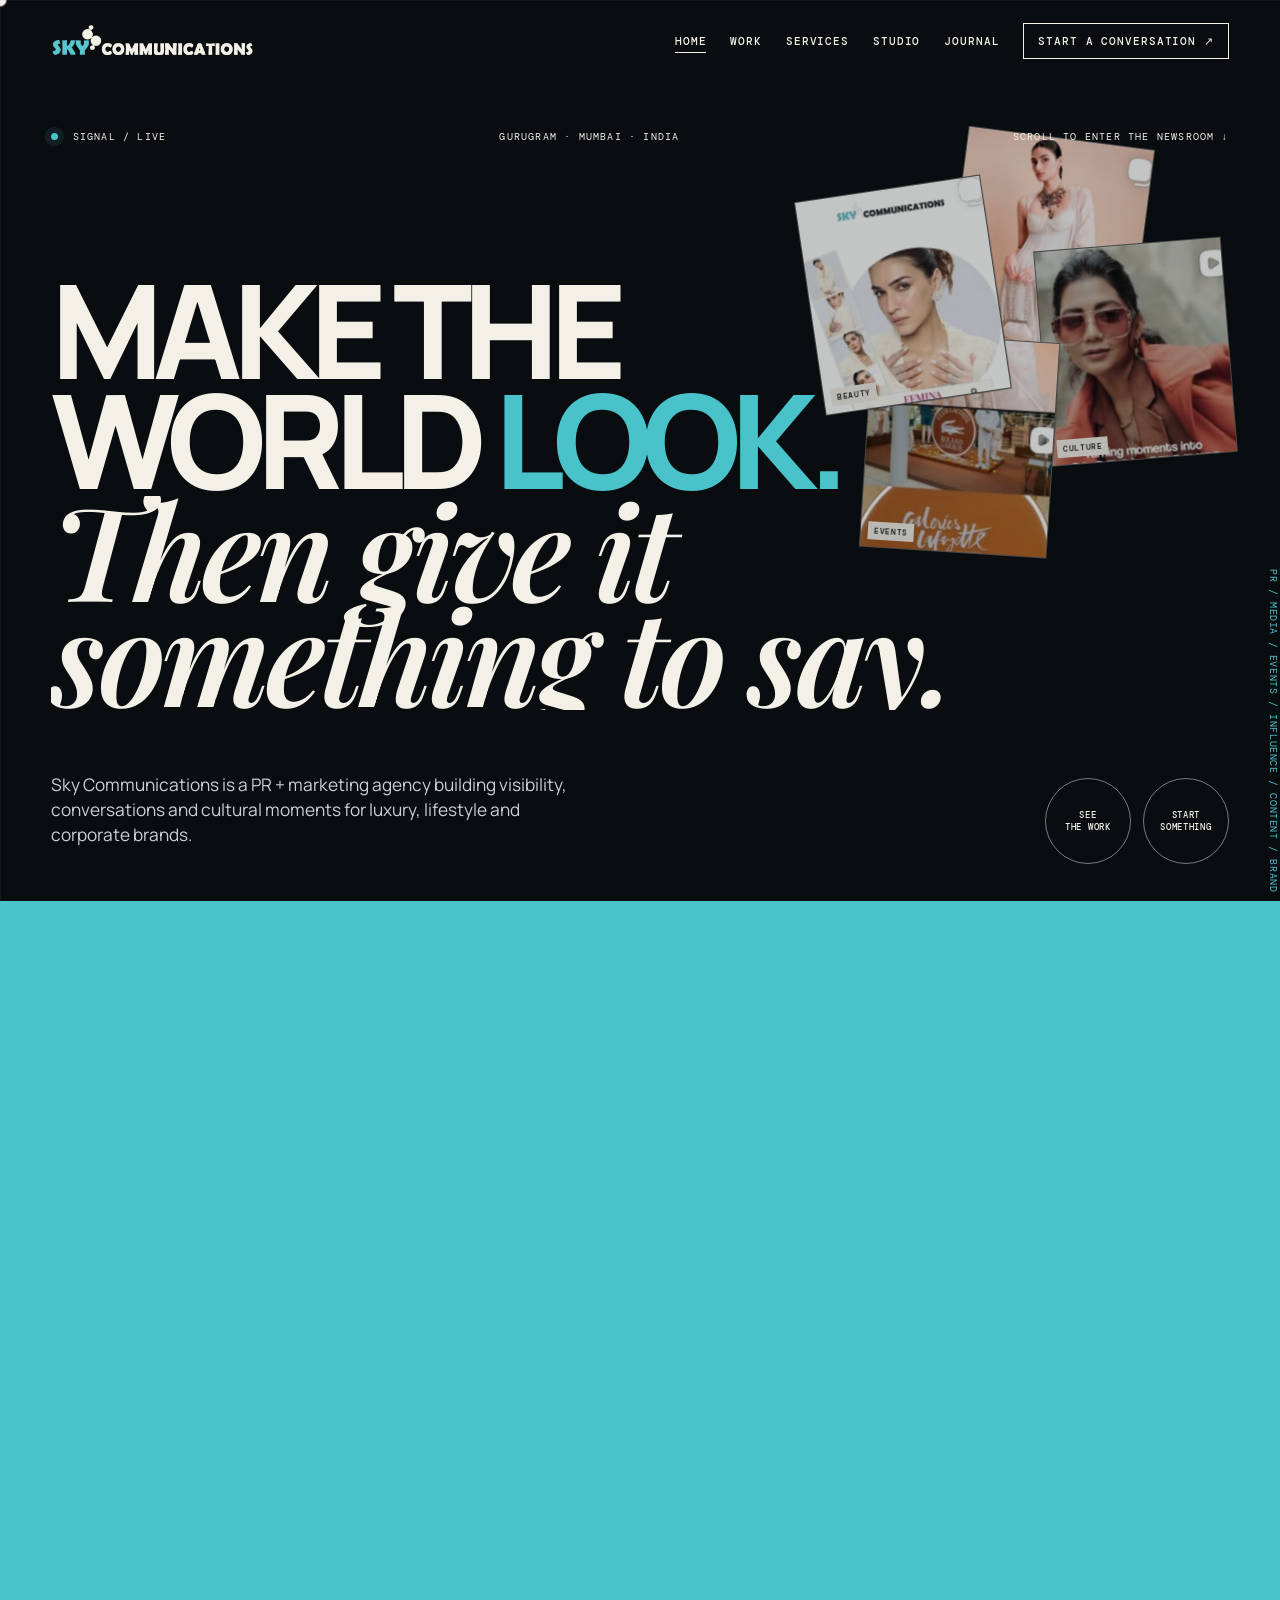
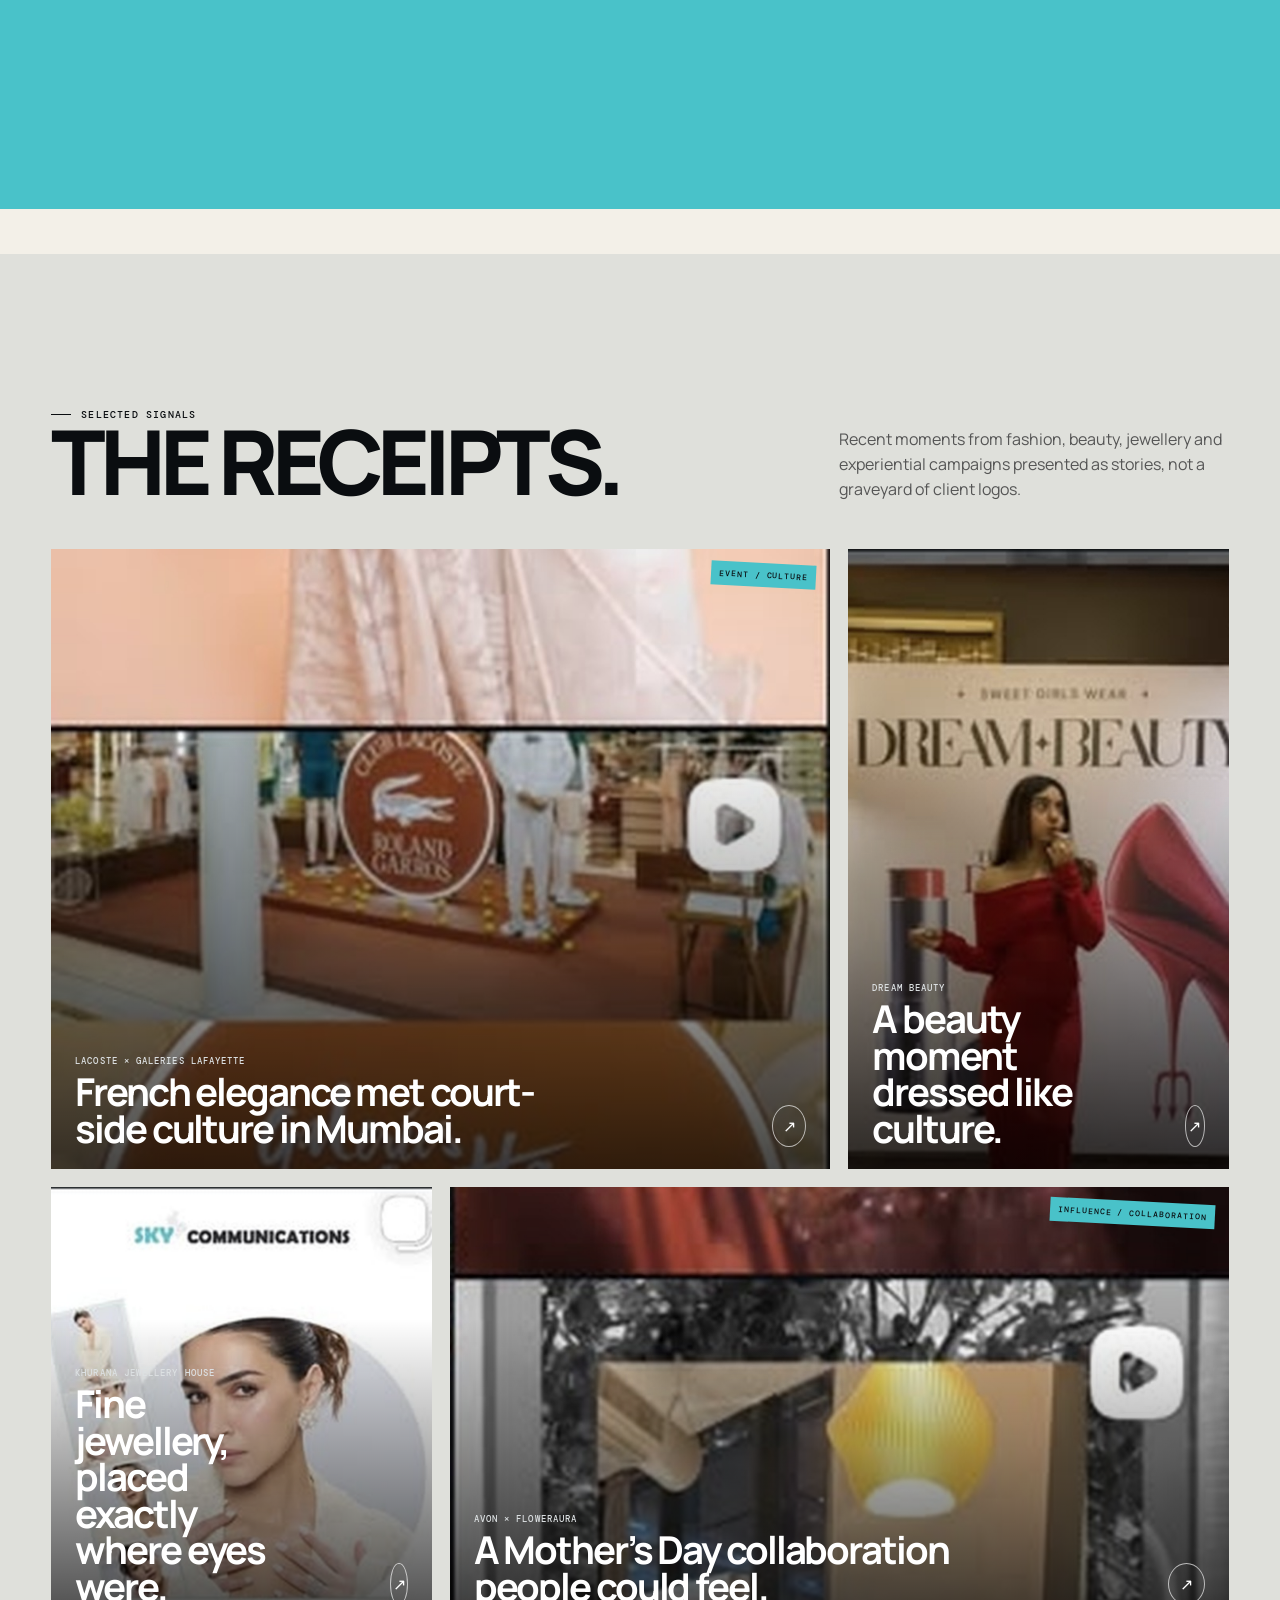
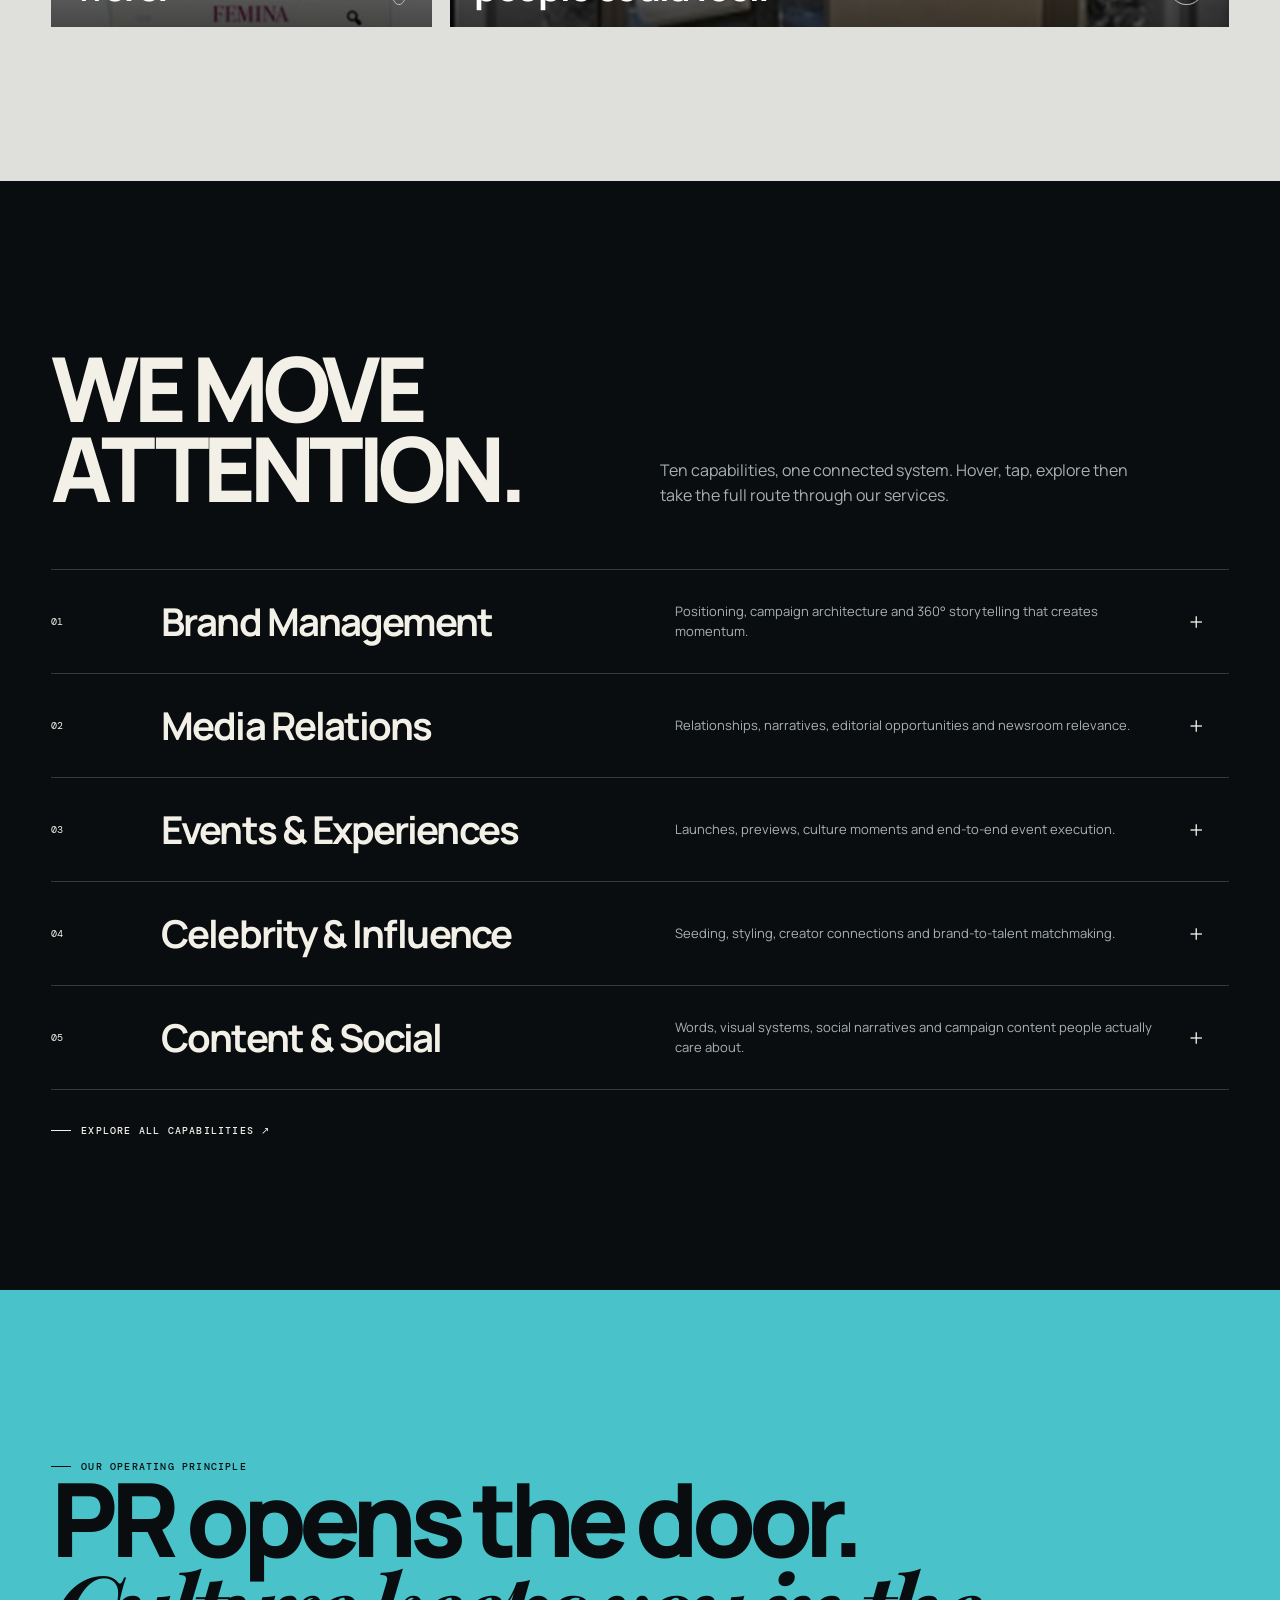
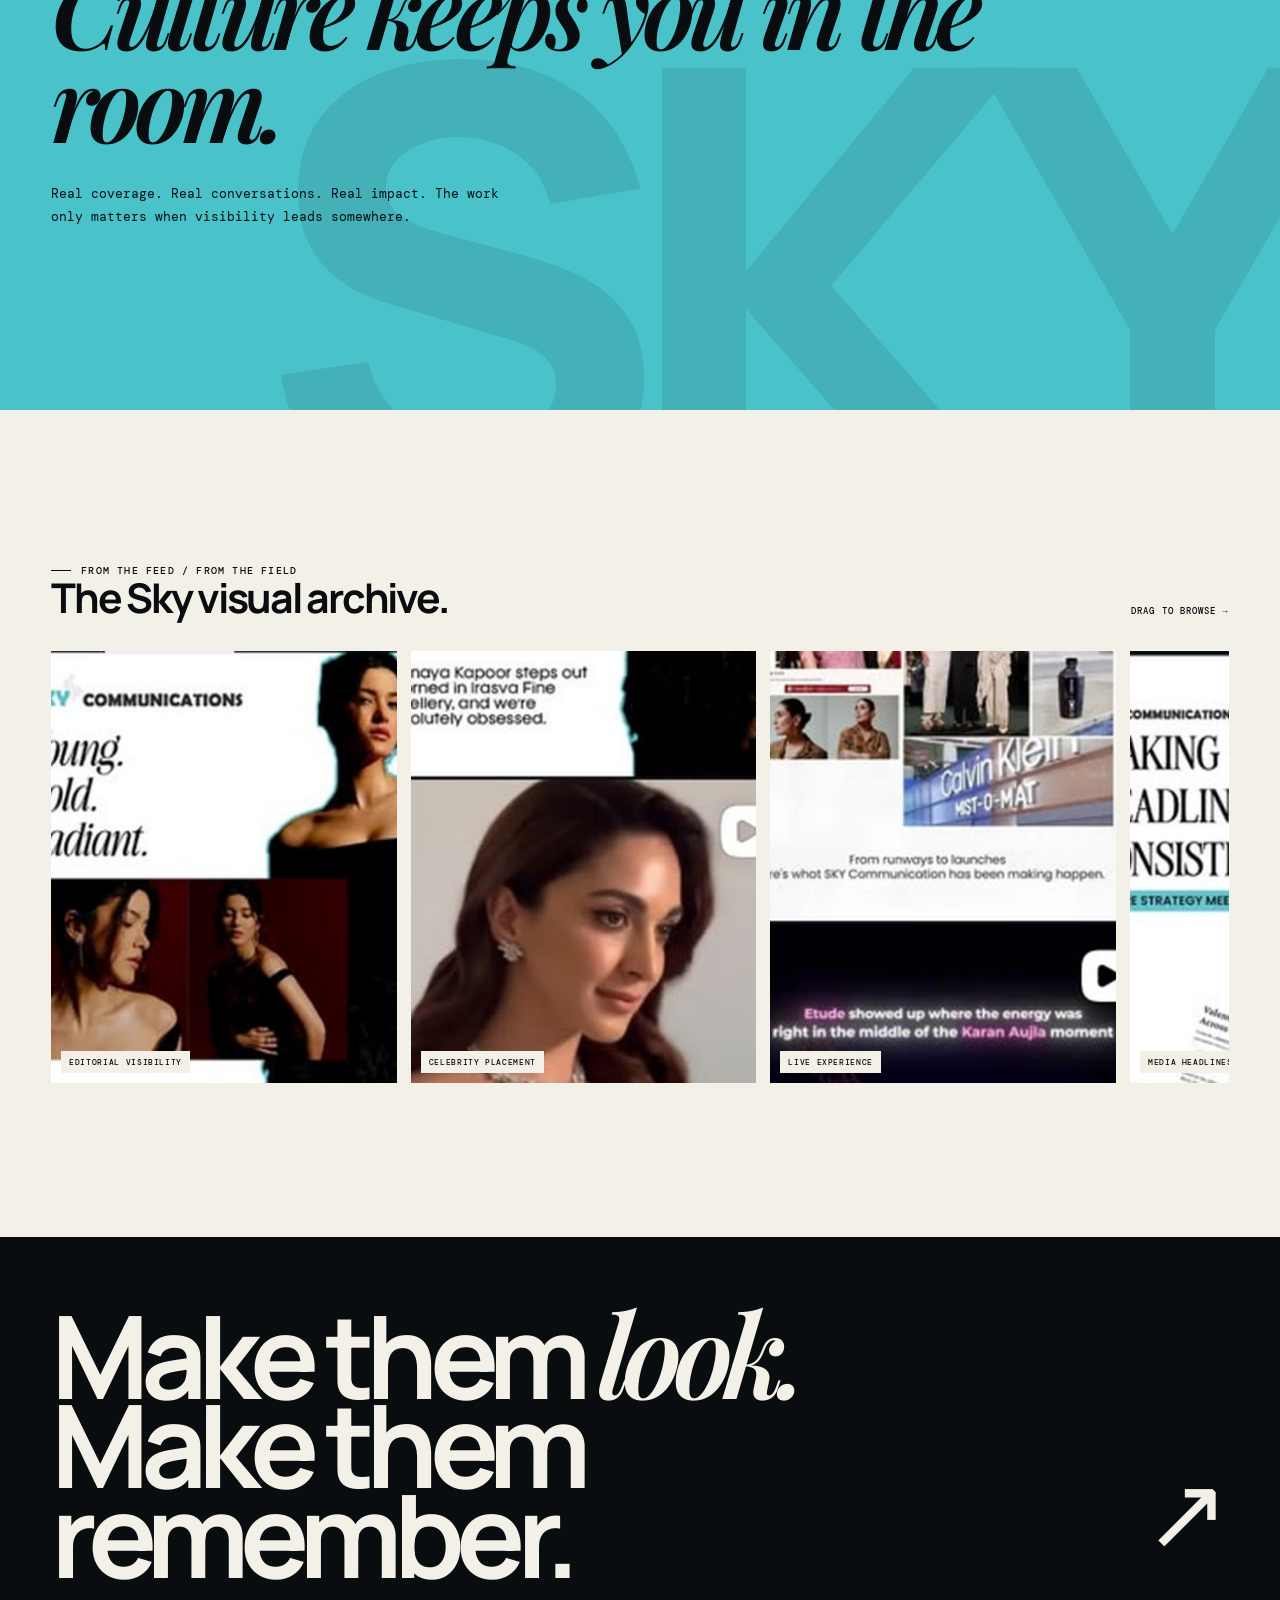
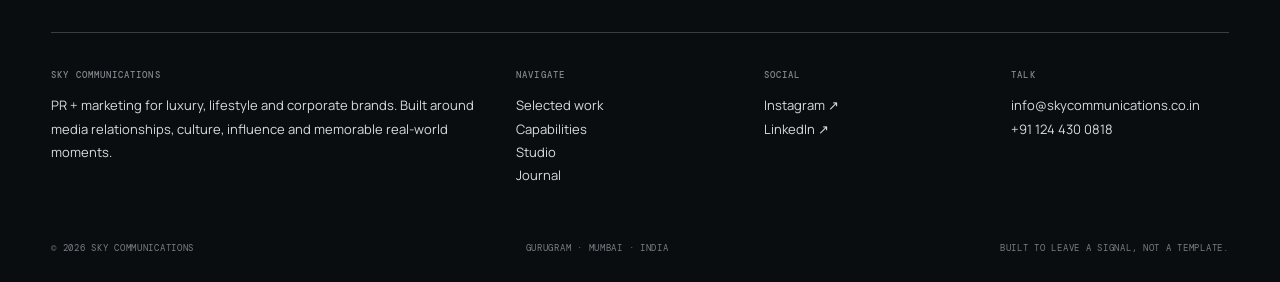
==== commit 381efbc5: "Update index.html" ====
--- a/index.html
+++ b/index.html
@@ -38,13 +38,13 @@
 <section class="section manifesto">
   <div class="grid-12">
     <div class="manifesto-intro reveal"><div class="eyebrow">The point of view</div></div>
-    <div class="manifesto-copy reveal" data-delay="1">Not publicity for publicity’s sake. <span class="quiet">We build the kind of presence that earns a second look, a headline, a conversation — and a place in memory.</span> <em>Visibility with intent.</em></div>
+    <div class="manifesto-copy reveal" data-delay="1">Not publicity for publicity’s sake. <span class="quiet">We build the kind of presence that earns a second look, a headline, a conversation and a place in memory.</span> <em>Visibility with intent.</em></div>
     <p class="manifesto-note reveal" data-delay="2">The agency’s original philosophy was built around honest, long-term media relationships. The new Sky turns that same relationship-first DNA into a modern system spanning PR, events, influence, content, media and brand.</p>
   </div>
 </section>
 
 <section class="section work-section">
-  <div class="work-head"><div><div class="eyebrow reveal">Selected signals</div><h2 class="h2 reveal" data-delay="1">THE RECEIPTS.</h2></div><p class="reveal" data-delay="2">Recent moments from fashion, beauty, jewellery and experiential campaigns, presented as stories, not a graveyard of client logos.</p></div>
+  <div class="work-head"><div><div class="eyebrow reveal">Selected signals</div><h2 class="h2 reveal" data-delay="1">THE RECEIPTS.</h2></div><p class="reveal" data-delay="2">Recent moments from fashion, beauty, jewellery and experiential campaigns presented as stories, not a graveyard of client logos.</p></div>
   <div class="work-grid">
     <a class="work-card wide tall reveal" href="case-lacoste.html" data-cursor="OPEN"><img src="assets/images/lacoste-event.jpg" alt="Lacoste and Galeries Lafayette event"><span class="sticker">Event / Culture</span><div class="work-card-info"><div><div class="work-card-kicker">Lacoste × Galeries Lafayette</div><div class="work-card-title">French elegance met court-side culture in Mumbai.</div></div><span class="work-card-go">↗</span></div></a>
     <a class="work-card narrow reveal" data-delay="1" href="case-dream-beauty.html" data-cursor="OPEN"><img src="assets/images/dream-beauty.jpg" alt="Dream Beauty event"><div class="work-card-info"><div><div class="work-card-kicker">Dream Beauty</div><div class="work-card-title">A beauty moment dressed like culture.</div></div><span class="work-card-go">↗</span></div></a>
